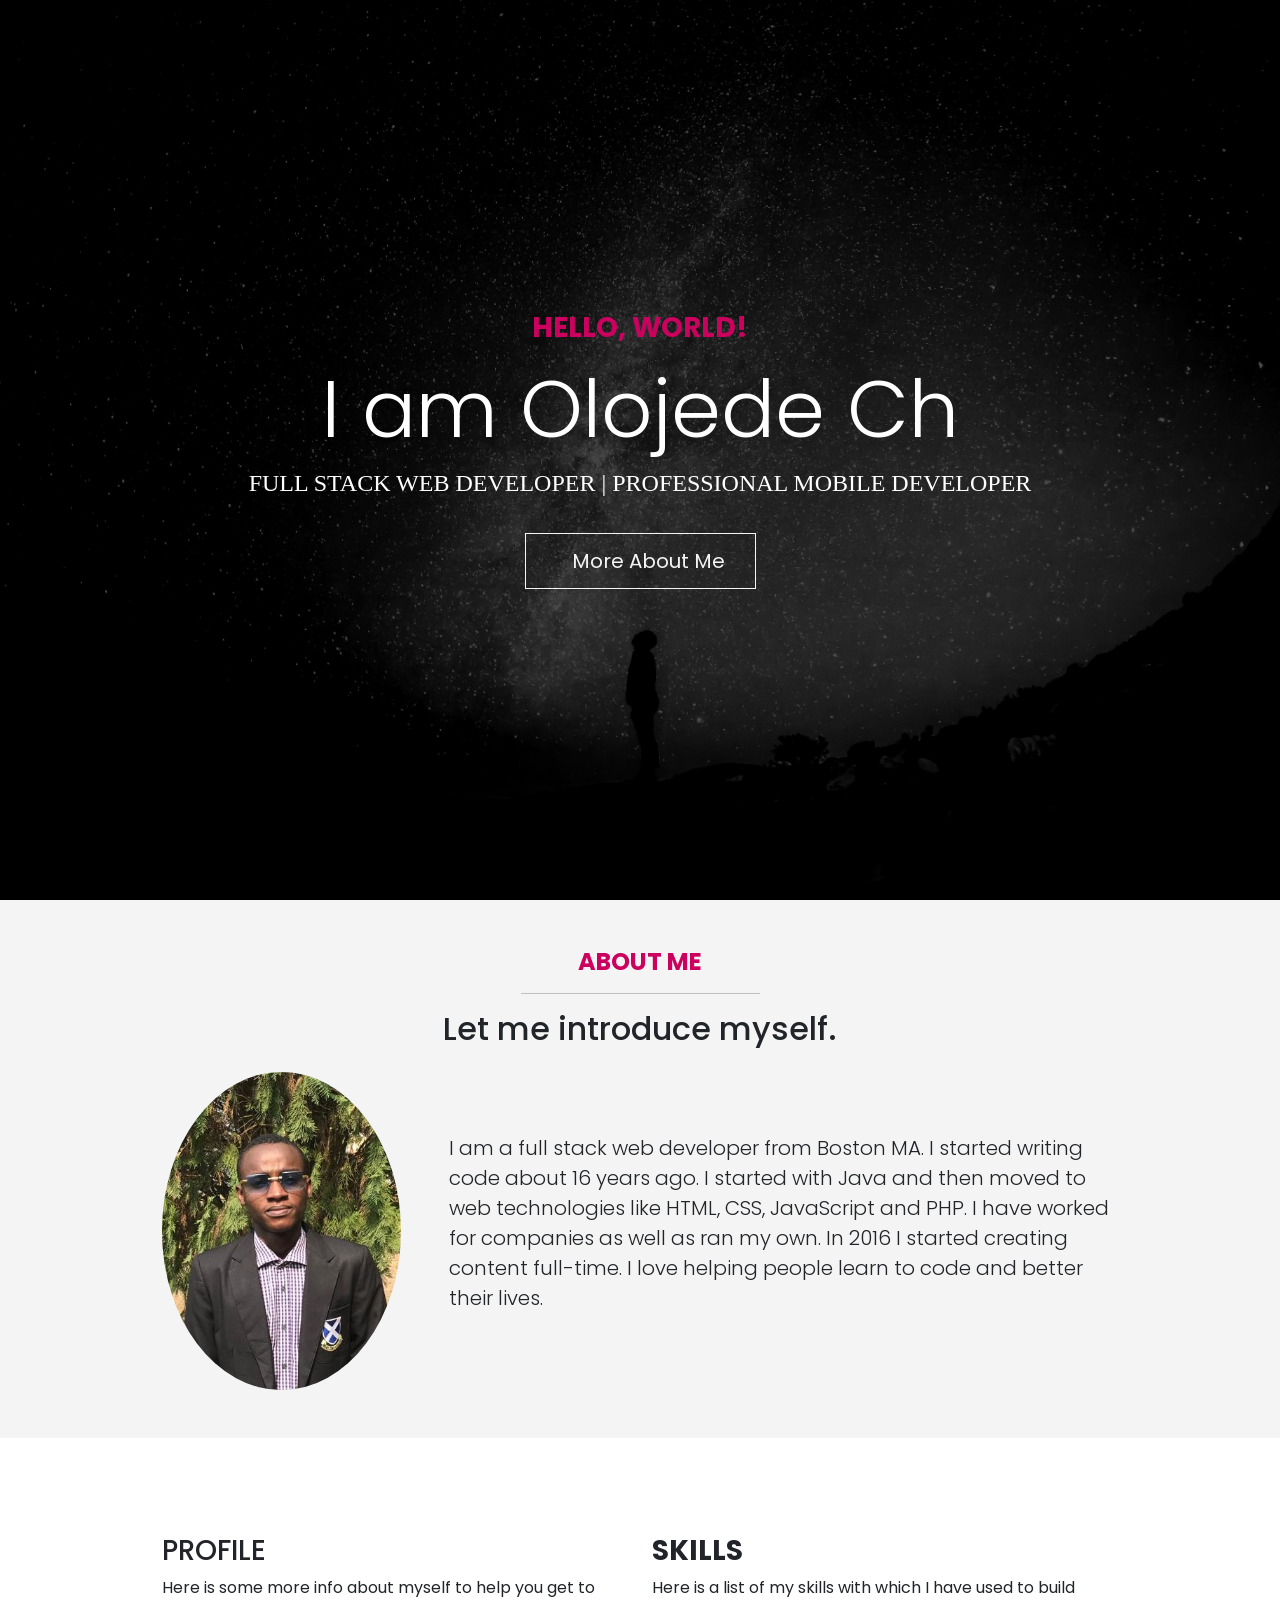
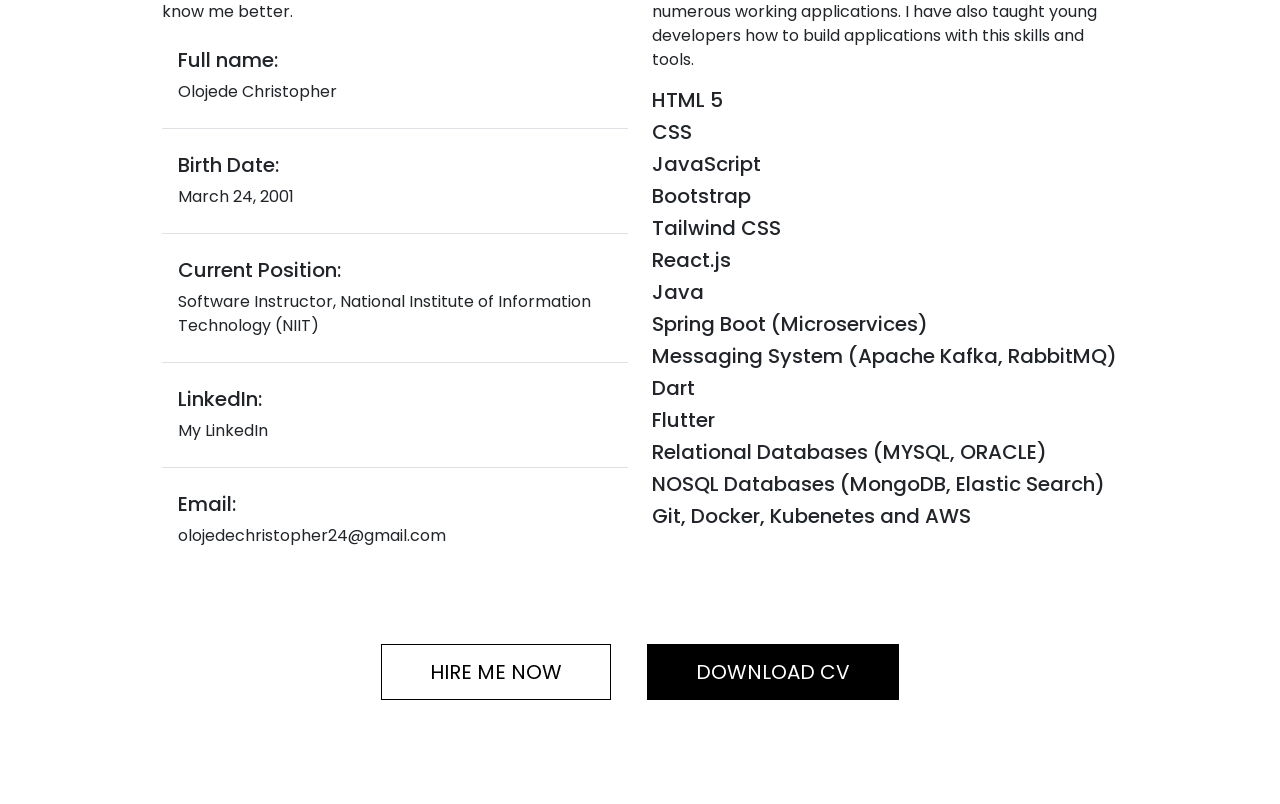
==== index.html @ dbc88f5f "cjdd" ====
<!DOCTYPE html>
<html lang="en">
<head>
    <meta charset="UTF-8">
    <meta name="viewport" content="width=device-width, initial-scale=1.0">
    <link rel="preconnect" href="https://fonts.googleapis.com">
    <link rel="preconnect" href="https://fonts.gstatic.com" crossorigin>
    <link
        href="https://fonts.googleapis.com/css2?family=Poppins:ital,wght@0,100;0,200;0,300;0,400;0,500;0,600;0,700;0,800;0,900;1,100;1,200;1,300;1,400;1,500;1,600;1,700;1,800;1,900&display=swap"
        rel="stylesheet">
    <link rel="stylesheet" href="css/fontawesome.css">
    <link rel="stylesheet" href="css/lightbox.min.css">
    <link rel="stylesheet" href="css/bootstrap.css">
    <link rel="stylesheet" href="css/style.css">
    <title>JavaLord | Enterprise Developer</title>
</head>
<body>
    
    <header class="header vh-100 text-center position-relative">
        <div class="text-container position-relative d-flex flex-column justify-content-center align-items-center h-100">
            <h5 class="text-primary fs-3 fw-bold text-uppercase">Hello, World!<h5>
            <h1 id="typing-text" class="display-1 fw bold text-white"></h1>
            <p class="roles text-white text-uppercase fs-4">
                <span>Full Stack Web Developer | Professional Mobile Developer</span>
            </p>

            <a href="#about" class="btn btn-outline-light btn-lg mt-3">
                <div class="d-flex">
                    <div class="me-3">
                        <i class="fas fa-chevron-down"></i>
                    </div> 
                    <div class="text-start">
                        <span>More About Me</span>
                    </div>
                </div>
            </a>
            <div class="social d-flex gap-3 position-absolute">
                <a href="#">
                    <i class="fab fa-twitter fa-3x text-white"></i>
                </a>
                <a href="#">
                    <i class="fab fa-instagram fa-3x text-white"></i>
                </a>
                <a href="#">
                    <i class="fab fa-linkedin fa-3x text-white"></i>
                </a>
                <a href="#">
                    <i class="fab fa-facebook fa-3x text-white"></i>
                </a>
                <a href="#">
                    <i class="fab fa-youtube fa-3x text-white"></i>
                </a>
                <a href="#">
                    <i class="fab fa-github fa-3x text-white"></i>
                </a>
            </div>
        </div>
    </header>

    <section id="about" class="about bg-light py-5">
        <div class="container">
            <div class="text-center">
                <h4 class="text-uppercase fw-bold text-primary">About Me</h4>
                <hr class="w-25 mx-auto"/>
                <h2 class="mb-4">Let me introduce myself.</h2>
            </div>
            <div class="about-content d-flex gap-5 align-items-center h-100">
                <img src="images/my-profile-image.jpeg" alt="" class="about-img img-fluid rounded-circle">
                <p class="lead">
                    I am a full stack web developer from Boston MA. I started writing
                    code about 16 years ago. I started with Java and then moved to web
                    technologies like HTML, CSS, JavaScript and PHP. I have worked for
                    companies as well as ran my own. In 2016 I started creating content
                    full-time. I love helping people learn to code and better their
                    lives.
                  </p>
            </div>
        </div>
    </section>

    <!-- Profile and Skills-->
    <section class="profile my-6">
        <div class="container">
            <div class="row">
                <div class="col-md-6">
                    <h3 class="text-uppercase">Profile</h3>
                    <p>
                        Here is some more info about myself to help you get to know me
                        better.
                    </p>
                    <ul class="list-group list-group-flush">
                        <li class="list-group-item mb-3">
                            <h5 class="text-transform">
                                <i class="fas fa-user text-primary"></i>Full name:
                            </h5>
                            <p>Olojede Christopher</p>
                        </li>
                        <li class="list-group-item mb-3">
                            <h5 class="text-transform">
                                <i class="fas fa-calendar text-primary"></i>Birth Date:
                            </h5>
                            <p>March 24, 2001</p>
                        </li>
                        <li class="list-group-item mb-3">
                            <h5 class="text-transform">
                                <i class="fas fa-building text-primary"></i>Current Position:
                            </h5>
                            <p>Software Instructor, National Institute of Information Technology (NIIT)</p>
                        </li>
                        <li class="list-group-item mb-3">
                            <h5 class="text-transform">
                                <i class="fab fa-linkedin text-primary"></i>LinkedIn:
                            </h5>
                            <p>My LinkedIn</p>
                        </li>
                        <li class="list-group-item mb-3">
                            <h5 class="text-transform">
                                <i class="fab fa-envelope text-primary"></i>Email:
                            </h5>
                            <p>olojedechristopher24@gmail.com</p>
                        </li>
                    </ul>
                </div>
                <div class="col-md-6">
                    <h3 class="text-uppercase fw-bold">Skills</h3>
                    <p>
                      Here is a list of my skills with which I have used to build numerous working applications.
                      I have also taught young developers how to build applications with this skills and tools.
                    </p>
                    <h5><i class="fas fa-check text-primary"></i> HTML 5</h5>
                    <h5><i class="fas fa-check text-primary"></i> CSS</h5>
                    <h5><i class="fas fa-check text-primary"></i> JavaScript</h5>
                    <h5><i class="fas fa-check text-primary"></i> Bootstrap</h5>
                    <h5><i class="fas fa-check text-primary"></i> Tailwind CSS</h5>
                    <h5><i class="fas fa-check text-primary"></i> React.js</h5>
                    <h5><i class="fas fa-check text-primary"></i> Java</h5>
                    <h5><i class="fas fa-check text-primary"></i> Spring Boot (Microservices)</h5>
                    <h5><i class="fas fa-check text-primary"></i> Messaging System (Apache Kafka, RabbitMQ)</h5>
                    <h5><i class="fas fa-check text-primary"></i> Dart</h5>
                    <h5><i class="fas fa-check text-primary"></i> Flutter</h5>
                    <h5><i class="fas fa-check text-primary"></i> Relational Databases (MYSQL, ORACLE)</h5>
                    <h5><i class="fas fa-check text-primary"></i> NOSQL Databases (MongoDB, Elastic Search)</h5>
                    <h5><i class="fas fa-check text-primary"></i> Git, Docker, Kubenetes and AWS</h5>
                </div>
            </div>
            <div class="row mt-5 text-center">
                <div class="col-12">
                  <a
                    href="#"
                    class="btn btn-outline-dark btn-lg text-uppercase px-5 mx-3 my-2"
                    >Hire Me Now</a
                  >
                  <a
                    href="#"
                    class="btn btn-dark btn-lg text-uppercase px-5 mx-3 my-2"
                    >Download CV</a
                  >
                </div>
            </div>
        </div>
    </section>
    
    <script src="js/lightbox-plus-jquery.min.js"></script>
    <script src="js/bootstrap.bundle.min.js"></script>
    <script src="js/script.js"></script>
</body>
</html>
---- css/style.css ----
.header {
  background: #151515 url("../images/intro-bg.jpg") center center no-repeat;
  background-size: cover;
  background-attachment: fixed;
}

.header::after {
  content: "";
  position: absolute;
  top: 0;
  left: 0;
  width: 100%;
  height: 100%;
  background: rgba(0, 0, 0, 0.7);
}

.header .text-container {
  z-index: 10;
}

.header .roles {
  font-family: "lora-regular", serif;
}

.header .social {
  bottom: 50px;
}

.about-img {
  width: 238.7px;
  height: 317.8px;
}

@media (max-width: 767px) {
  .header .social i {
    font-size: 30px;
  }
  .header .roles {
    font-size: 18px !important;
  }
  .about-content {
    flex-direction: column;
  }
}
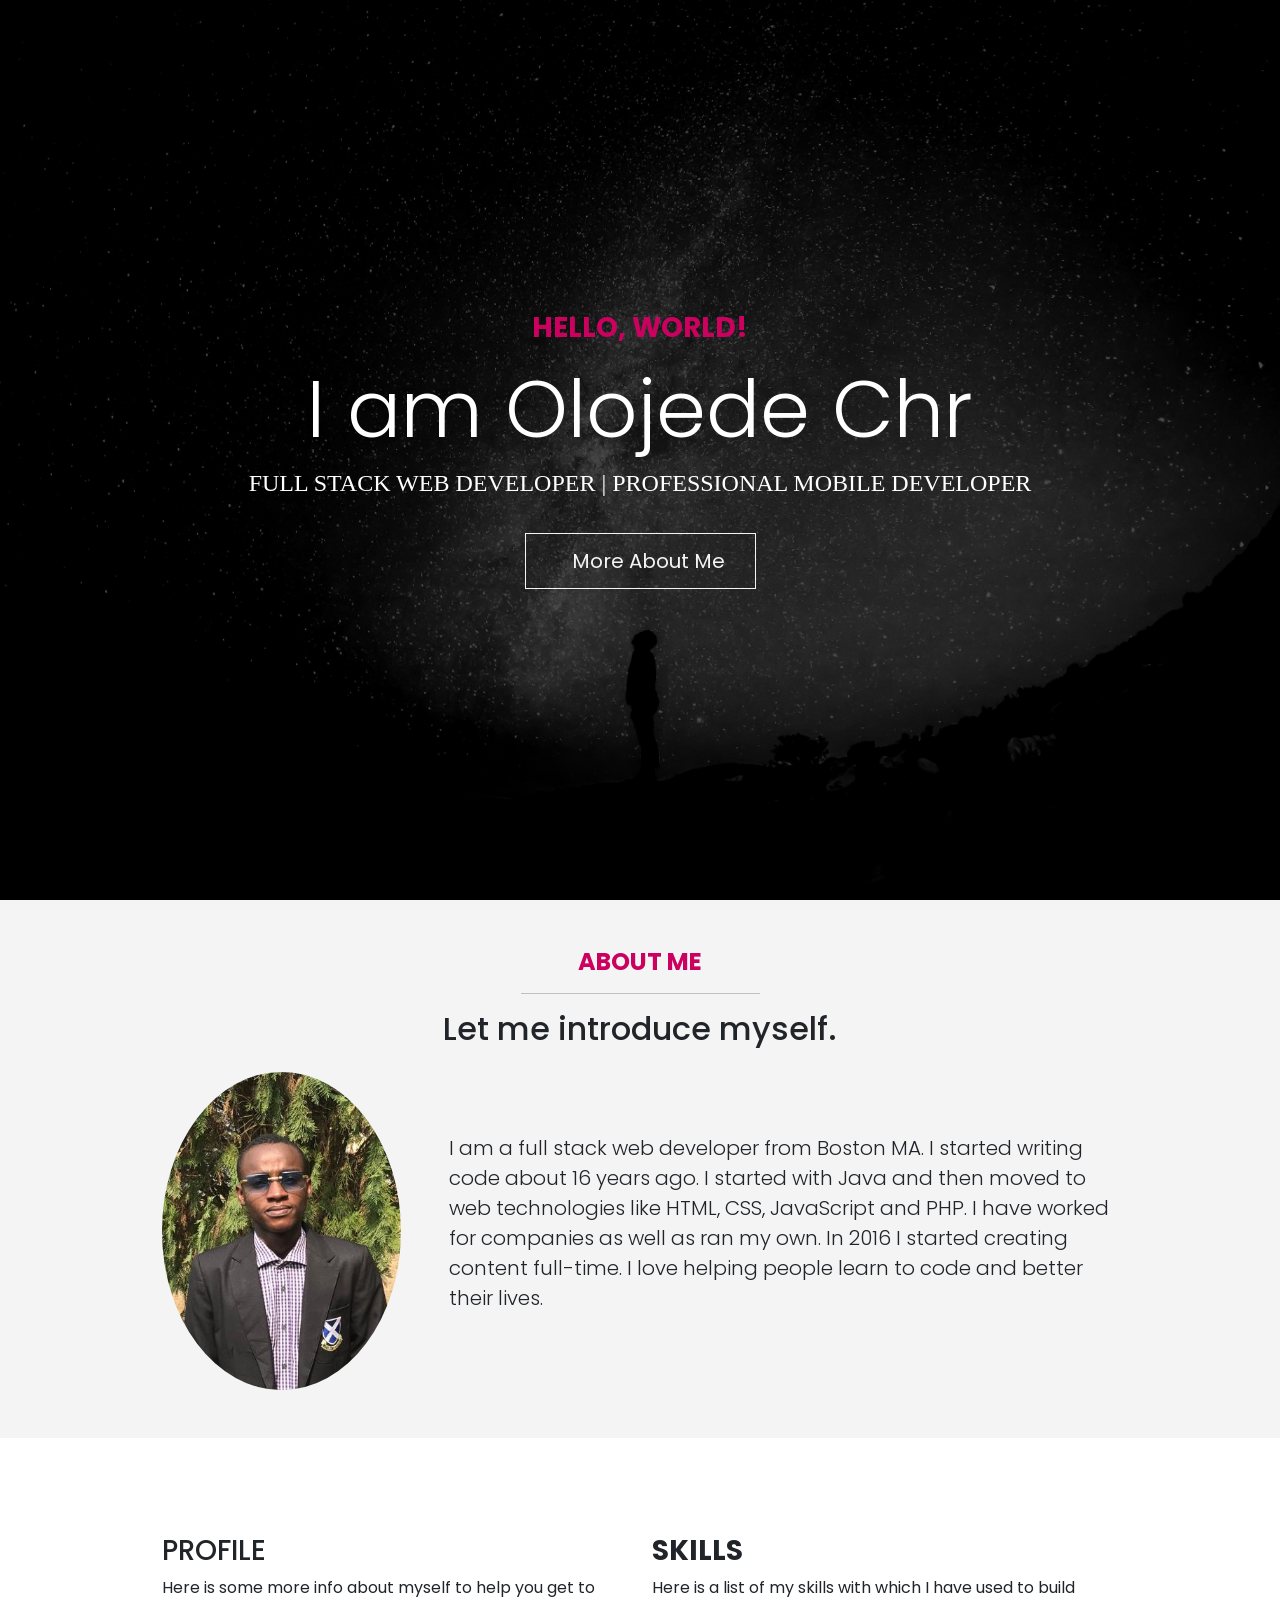
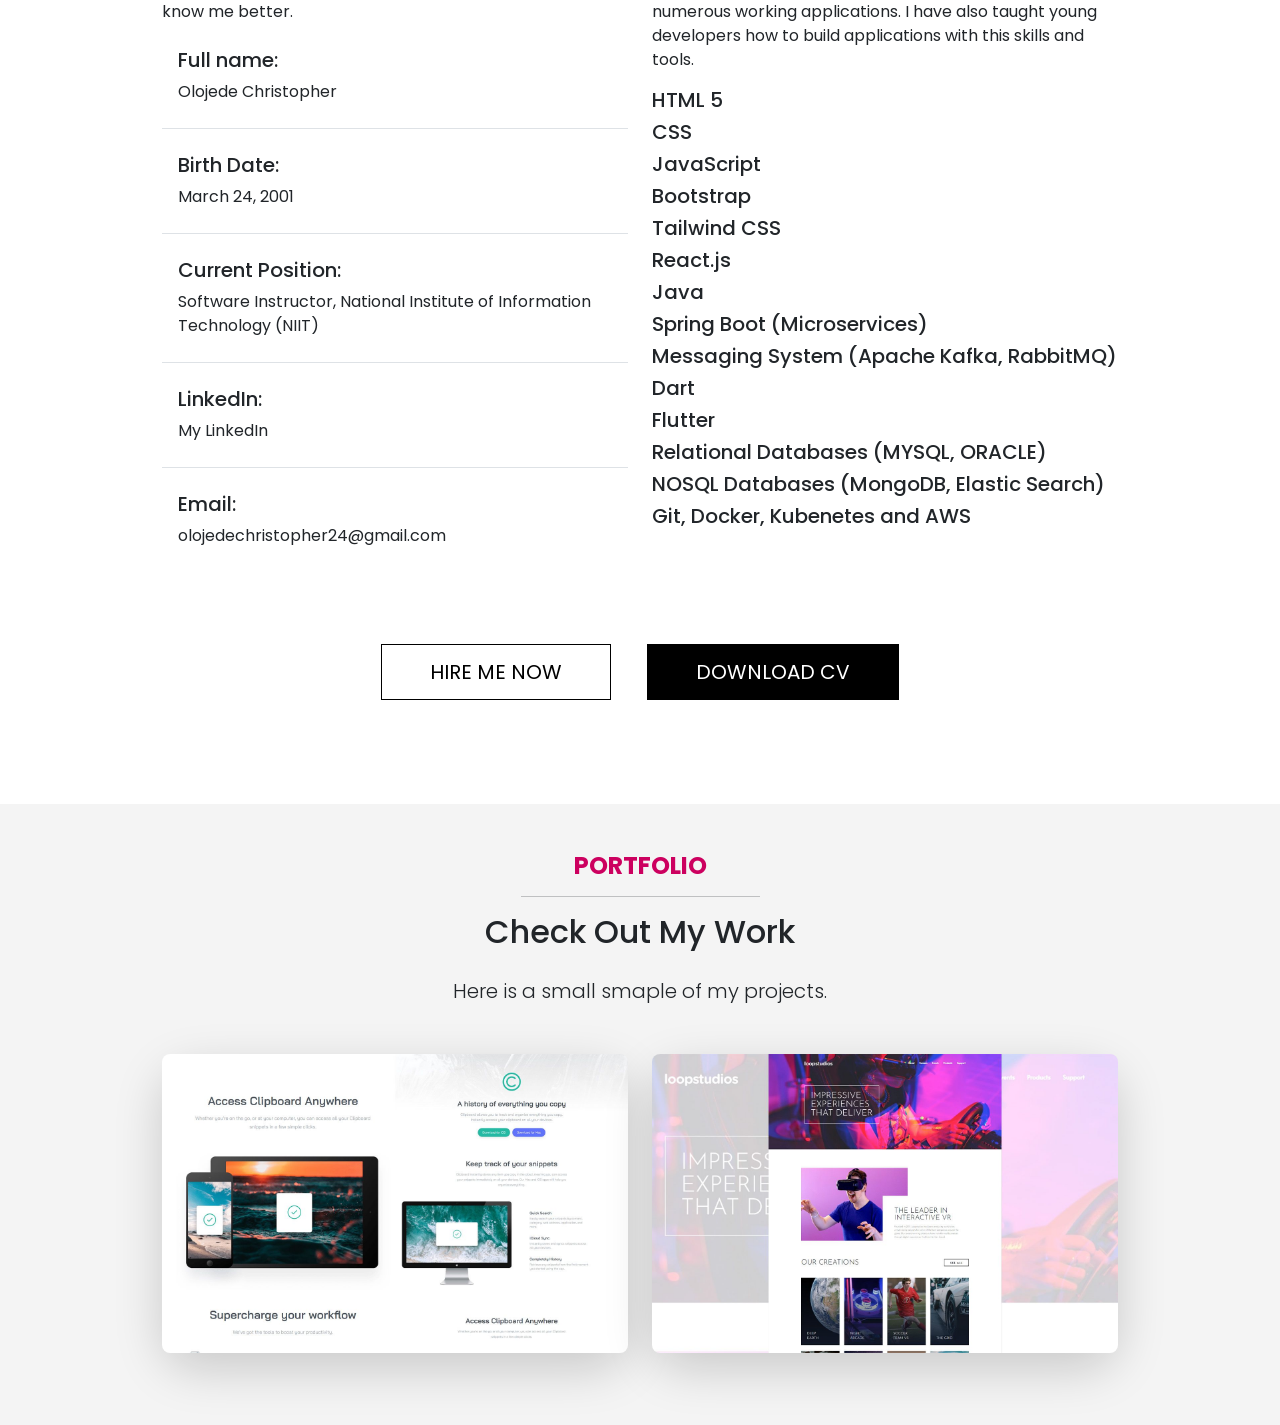
==== commit 7da60ef0: "cjdd" ====
--- a/index.html
+++ b/index.html
@@ -159,6 +159,35 @@
             </div>
         </div>
     </section>
+
+    <!-- Portfolio-->
+
+    <section class="portfolio py-5 bg-light">
+        <div class="container">
+            <div class="text-center mb-5">
+                <h4 class="text-uppercase fw-bold text-primary">Portfolio</h4>
+                <hr class="w-25 mx-auto"/>
+                <h2 class="mb-4">Check Out My Work</h2>
+                <p class="lead">Here is a small smaple of my projects.</p>
+            </div>
+            <div class="row">
+                <div class="col-md-6 mb-4">
+                    <div class="project shadow-lg rounded-5">
+                        <a href="images/project1.jpg" data-lightbox="images" data-title="Cliboard Landing Page">
+                            <img src="images/project1.jpg" class="img img-fluid rounded-3" alt="">
+                        </a>
+                    </div>
+                </div>
+                <div class="col-md-6 mb-4">
+                    <div class="project shadow-lg rounded-5">
+                        <a href="images/project2.jpg " data-lightbox="images" data-title="Cliboard Landing Page">
+                            <img src="images/project2.jpg" class="img img-fluid rounded-3" alt="">
+                        </a>
+                    </div>
+                </div>
+            </div> 
+        </div>
+    </section>
     
     <script src="js/lightbox-plus-jquery.min.js"></script>
     <script src="js/bootstrap.bundle.min.js"></script>
--- a/css/style.css
+++ b/css/style.css
@@ -31,6 +31,12 @@
   height: 317.8px;
 }
 
+.project:hover {
+  transform: scale(1.05);
+  transition: all 0.5s ease-in-out;
+  opacity: 0.8;
+}
+
 @media (max-width: 767px) {
   .header .social i {
     font-size: 30px;
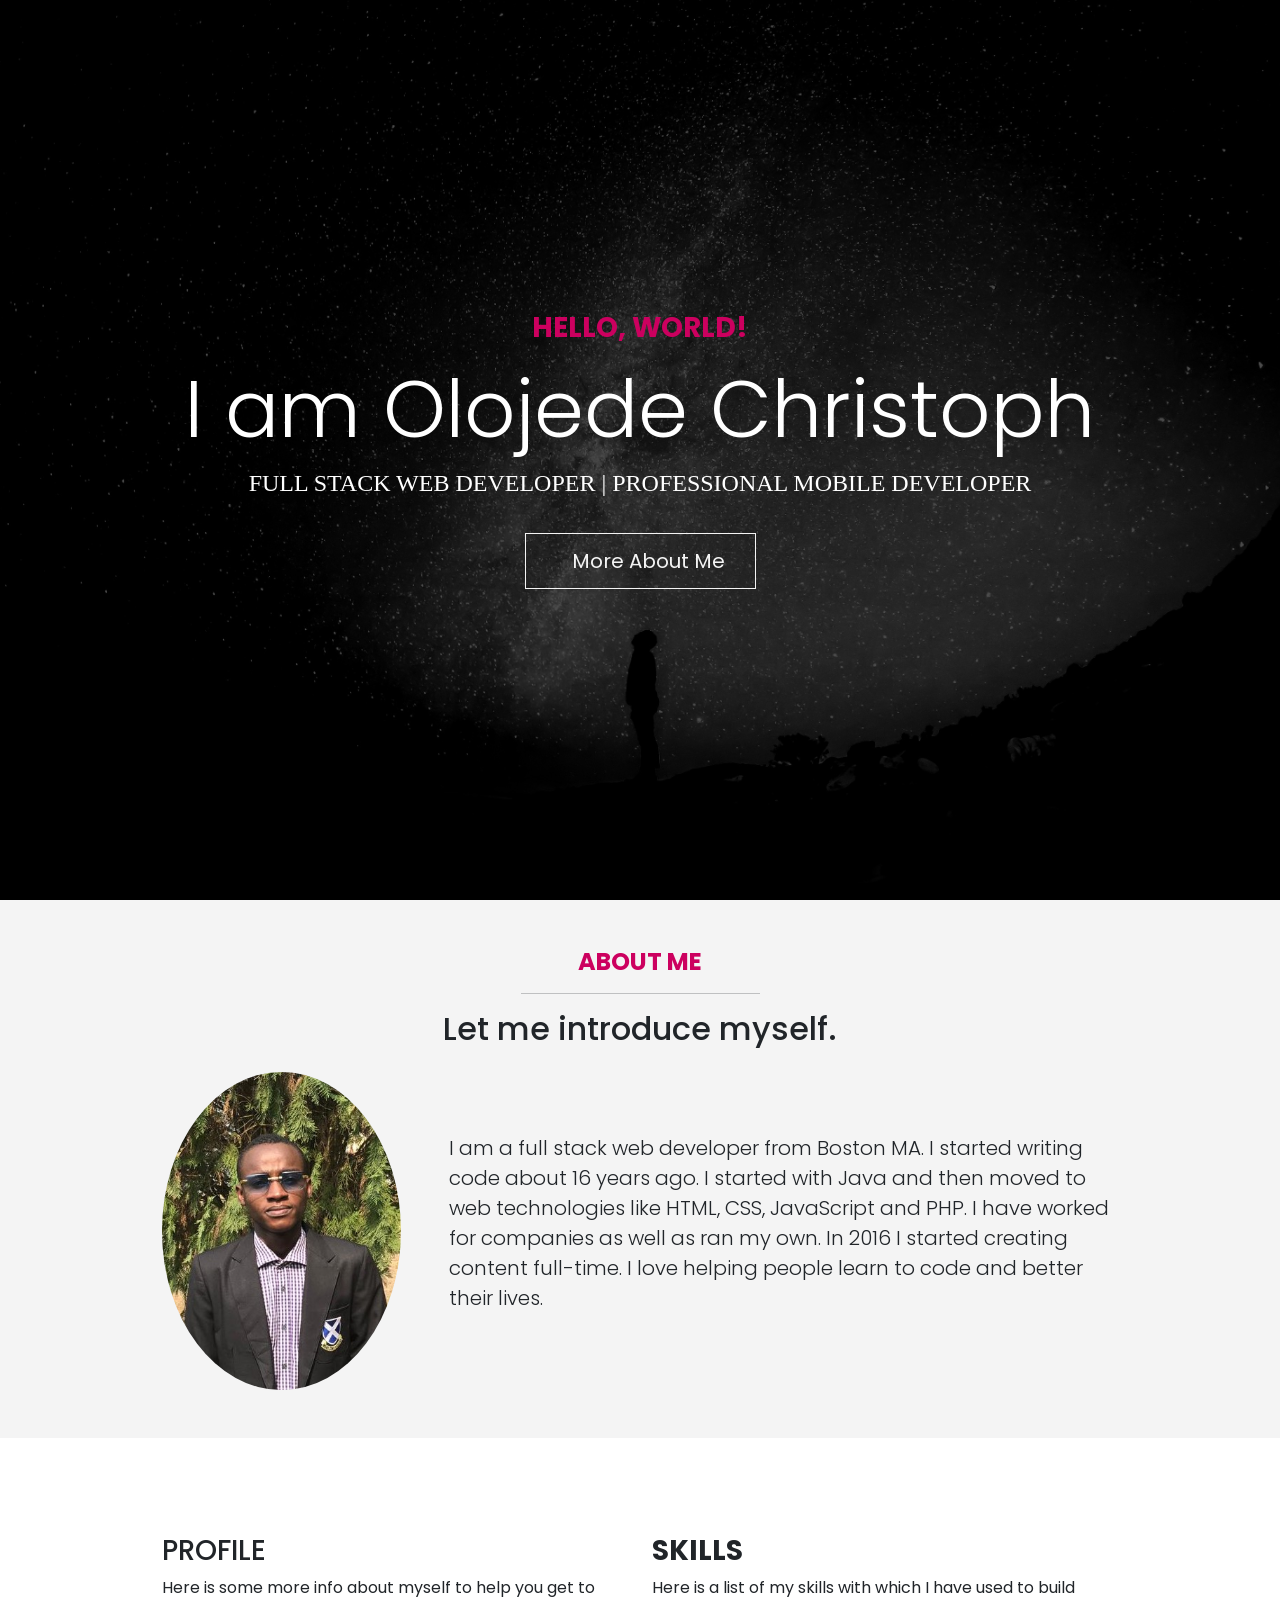
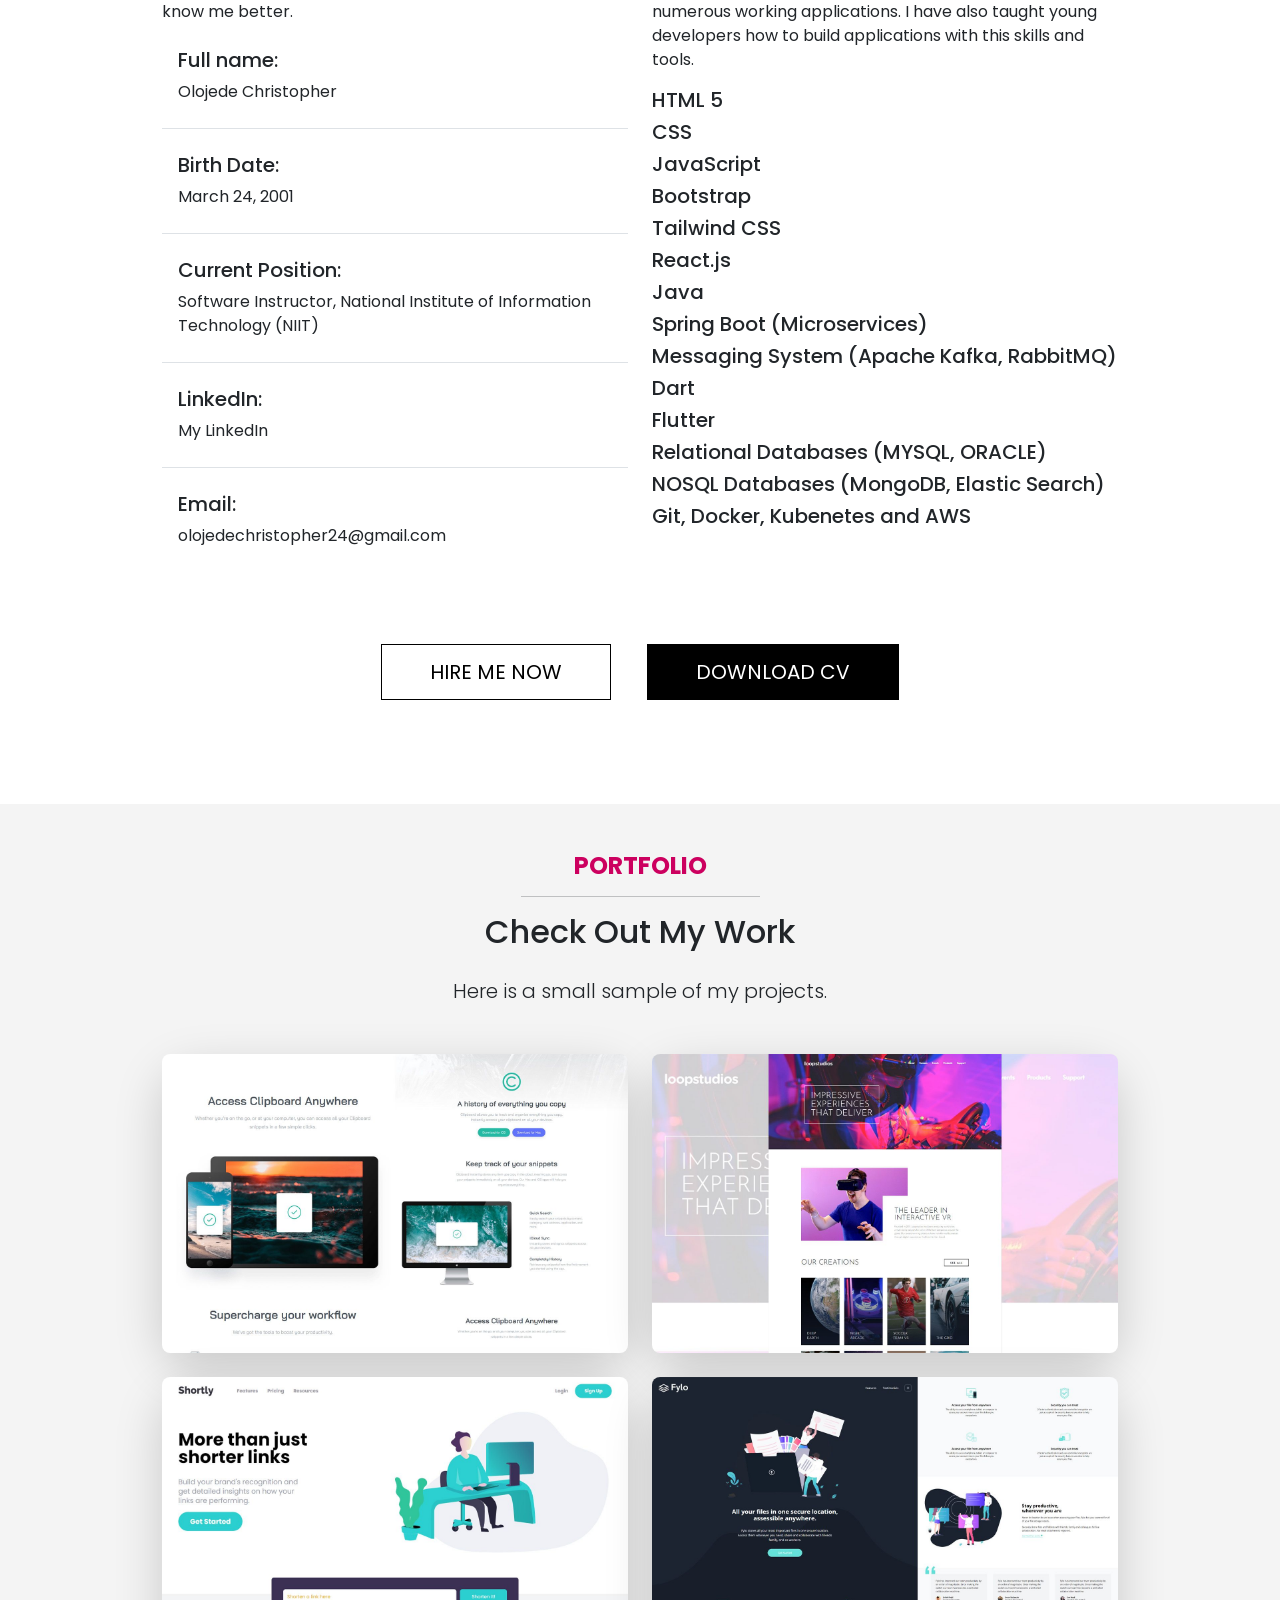
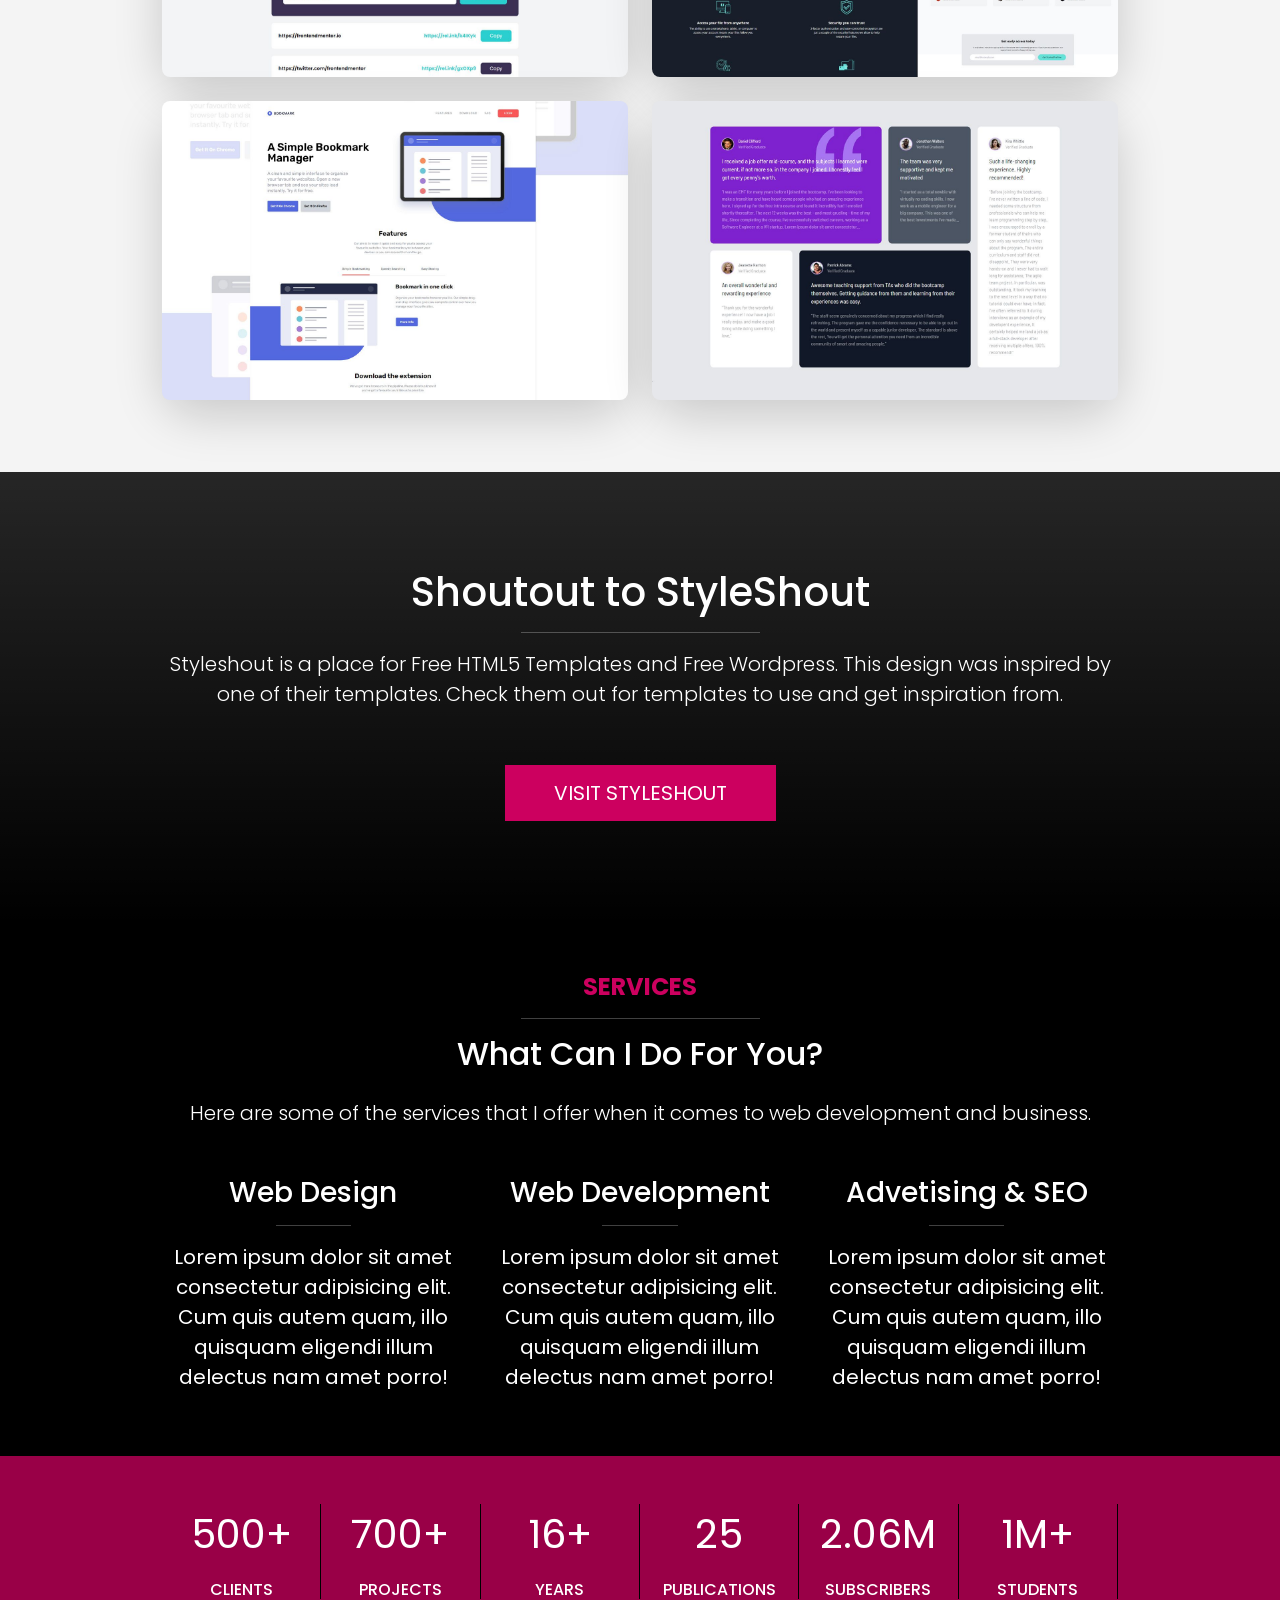
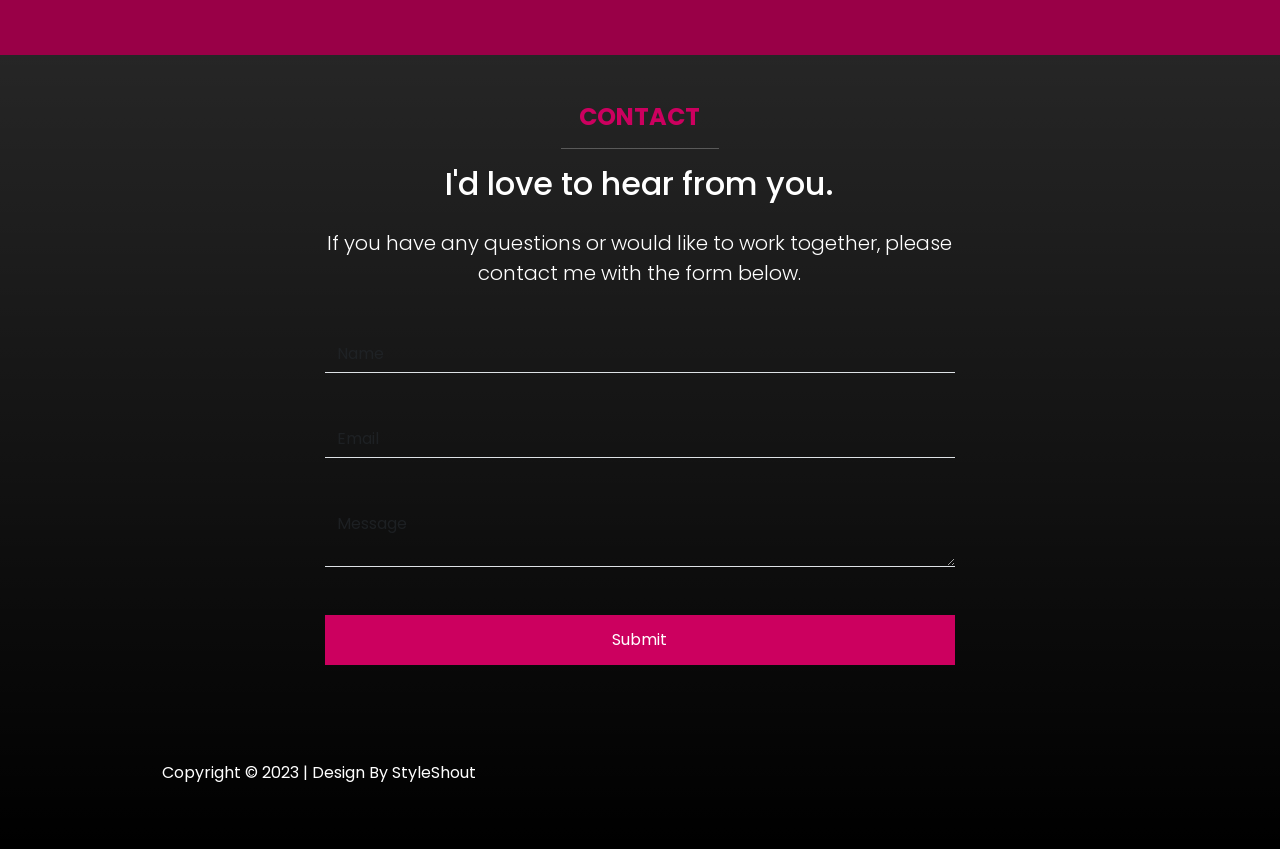
==== commit 61983855: "cjdd" ====
--- a/index.html
+++ b/index.html
@@ -1,5 +1,6 @@
 <!DOCTYPE html>
 <html lang="en">
+
 <head>
     <meta charset="UTF-8">
     <meta name="viewport" content="width=device-width, initial-scale=1.0">
@@ -14,10 +15,12 @@
     <link rel="stylesheet" href="css/style.css">
     <title>JavaLord | Enterprise Developer</title>
 </head>
+
 <body>
-    
+
     <header class="header vh-100 text-center position-relative">
-        <div class="text-container position-relative d-flex flex-column justify-content-center align-items-center h-100">
+        <div
+            class="text-container position-relative d-flex flex-column justify-content-center align-items-center h-100">
             <h5 class="text-primary fs-3 fw-bold text-uppercase">Hello, World!<h5>
             <h1 id="typing-text" class="display-1 fw bold text-white"></h1>
             <p class="roles text-white text-uppercase fs-4">
@@ -28,7 +31,7 @@
                 <div class="d-flex">
                     <div class="me-3">
                         <i class="fas fa-chevron-down"></i>
-                    </div> 
+                    </div>
                     <div class="text-start">
                         <span>More About Me</span>
                     </div>
@@ -61,7 +64,7 @@
         <div class="container">
             <div class="text-center">
                 <h4 class="text-uppercase fw-bold text-primary">About Me</h4>
-                <hr class="w-25 mx-auto"/>
+                <hr class="w-25 mx-auto" />
                 <h2 class="mb-4">Let me introduce myself.</h2>
             </div>
             <div class="about-content d-flex gap-5 align-items-center h-100">
@@ -73,7 +76,7 @@
                     companies as well as ran my own. In 2016 I started creating content
                     full-time. I love helping people learn to code and better their
                     lives.
-                  </p>
+                </p>
             </div>
         </div>
     </section>
@@ -124,8 +127,8 @@
                 <div class="col-md-6">
                     <h3 class="text-uppercase fw-bold">Skills</h3>
                     <p>
-                      Here is a list of my skills with which I have used to build numerous working applications.
-                      I have also taught young developers how to build applications with this skills and tools.
+                        Here is a list of my skills with which I have used to build numerous working applications.
+                        I have also taught young developers how to build applications with this skills and tools.
                     </p>
                     <h5><i class="fas fa-check text-primary"></i> HTML 5</h5>
                     <h5><i class="fas fa-check text-primary"></i> CSS</h5>
@@ -145,52 +148,267 @@
             </div>
             <div class="row mt-5 text-center">
                 <div class="col-12">
-                  <a
-                    href="#"
-                    class="btn btn-outline-dark btn-lg text-uppercase px-5 mx-3 my-2"
-                    >Hire Me Now</a
-                  >
-                  <a
-                    href="#"
-                    class="btn btn-dark btn-lg text-uppercase px-5 mx-3 my-2"
-                    >Download CV</a
-                  >
-                </div>
-            </div>
-        </div>
-    </section>
-
-    <!-- Portfolio-->
-
+                    <a href="#" class="btn btn-outline-dark btn-lg text-uppercase px-5 mx-3 my-2">Hire Me Now</a>
+                    <a href="#" class="btn btn-dark btn-lg text-uppercase px-5 mx-3 my-2">Download CV</a>
+                </div>
+            </div>
+        </div>
+    </section>
+
+    <!-- Portfolio -->
     <section class="portfolio py-5 bg-light">
         <div class="container">
             <div class="text-center mb-5">
                 <h4 class="text-uppercase fw-bold text-primary">Portfolio</h4>
-                <hr class="w-25 mx-auto"/>
+                <hr class="w-25 mx-auto" />
                 <h2 class="mb-4">Check Out My Work</h2>
-                <p class="lead">Here is a small smaple of my projects.</p>
+                <p class="lead">Here is a small sample of my projects.</p>
             </div>
             <div class="row">
                 <div class="col-md-6 mb-4">
                     <div class="project shadow-lg rounded-5">
                         <a href="images/project1.jpg" data-lightbox="images" data-title="Cliboard Landing Page">
-                            <img src="images/project1.jpg" class="img img-fluid rounded-3" alt="">
-                        </a>
-                    </div>
-                </div>
-                <div class="col-md-6 mb-4">
-                    <div class="project shadow-lg rounded-5">
-                        <a href="images/project2.jpg " data-lightbox="images" data-title="Cliboard Landing Page">
-                            <img src="images/project2.jpg" class="img img-fluid rounded-3" alt="">
-                        </a>
-                    </div>
-                </div>
-            </div> 
-        </div>
-    </section>
-    
+                            <img src="images/project1.jpg" alt="" class="img-fluid rounded-3" />
+                        </a>
+                    </div>
+                </div>
+
+                <div class="col-md-6 mb-4">
+                    <div class="project shadow-lg rounded-5">
+                        <a href="images/project2.jpg" data-lightbox="images" data-title="Loop Studios Website">
+                            <img src="images/project2.jpg" alt="" class="img-fluid rounded-3" />
+                        </a>
+                    </div>
+                </div>
+
+                <div class="col-md-6 mb-4">
+                    <div class="project shadow-lg rounded-5">
+                        <a href="images/project3.jpg" data-lightbox="images" data-title="Shortly Website">
+                            <img src="images/project3.jpg" alt="" class="img-fluid rounded-3" />
+                        </a>
+                    </div>
+                </div>
+
+                <div class="col-md-6 mb-4">
+                    <div class="project shadow-lg rounded-5">
+                        <a href="images/project4.jpg" data-lightbox="images" data-title="Flyo Website">
+                            <img src="images/project4.jpg" alt="" class="img-fluid rounded-3" />
+                        </a>
+                    </div>
+                </div>
+
+                <div class="col-md-6 mb-4">
+                    <div class="project shadow-lg rounded-5">
+                        <a href="images/project5.jpg" data-lightbox="images" data-title="Bookmark Website">
+                            <img src="images/project5.jpg" alt="" class="img-fluid rounded-3" />
+                        </a>
+                    </div>
+                </div>
+
+                <div class="col-md-6 mb-4">
+                    <div class="project shadow-lg rounded-5">
+                        <a href="images/project6.jpg" data-lightbox="images" data-title="Grid Layout">
+                            <img src="images/project6.jpg" alt="" class="img-fluid rounded-3" />
+                        </a>
+                    </div>
+                </div>
+            </div>
+        </div>
+    </section>
+
+    <!-- Styleshout -->
+    <section class="styleshout text-bg-dark bg-gradient p-6 text-center">
+        <div class="container">
+            <div class="row">
+                <div class="col-12">
+                    <h1>Shoutout to StyleShout</h1>
+                    <hr class="w-25 mx-auto" />
+                    <p class="lead mb-5">
+                        Styleshout is a place for Free HTML5 Templates and Free Wordpress.
+                        This design was inspired by one of their templates. Check them out
+                        for templates to use and get inspiration from.
+                    </p>
+                    <a href="https://styleshout.com" target="_blank"
+                        class="btn btn-primary btn-lg text-uppercase px-5 mx-3 my-2">
+                        Visit StyleShout
+                    </a>
+                </div>
+            </div>
+        </div>
+    </section>
+
+    <!-- Services -->
+    <section class="services text-bg-dark py-5 position-relative">
+        <div class="container position-relative">
+            <div class="text-center mb-5">
+                <h4 class="text-uppercase fw-bold text-primary">Services</h4>
+                <hr class="w-25 mx-auto" />
+                <h2 class="mb-4">What Can I Do For You?</h2>
+                <p class="lead">
+                    Here are some of the services that I offer when it comes to web
+                    development and business.
+                </p>
+            </div>
+            <div class="row">
+                <div class="col-md-4 text-center">
+                    <i class="fas fa-globe fa-3x text-primary mb-3"></i>
+                    <h3 class="fs-3">Web Design</h3>
+                    <hr class="w-25 mx-auto" />
+                    <p class="fs-5">
+                        Lorem ipsum dolor sit amet consectetur adipisicing elit. Cum quis
+                        autem quam, illo quisquam eligendi illum delectus nam amet porro!
+                    </p>
+                </div>
+
+                <div class="col-md-4 text-center">
+                    <i class="fas fa-code fa-3x text-primary mb-3"></i>
+                    <h3 class="fs-3">Web Development</h3>
+                    <hr class="w-25 mx-auto" />
+                    <p class="fs-5">
+                        Lorem ipsum dolor sit amet consectetur adipisicing elit. Cum quis
+                        autem quam, illo quisquam eligendi illum delectus nam amet porro!
+                    </p>
+                </div>
+
+                <div class="col-md-4 text-center">
+                    <i class="fas fa-shopping-cart fa-3x text-primary mb-3"></i>
+                    <h3 class="fs-3">Advetising & SEO</h3>
+                    <hr class="w-25 mx-auto" />
+                    <p class="fs-5">
+                        Lorem ipsum dolor sit amet consectetur adipisicing elit. Cum quis
+                        autem quam, illo quisquam eligendi illum delectus nam amet porro!
+                    </p>
+                </div>
+            </div>
+        </div>
+    </section>
+
+    <!-- Stats -->
+    <section class="stats py-5 text-bg-secondary">
+        <div class="container">
+            <div class="row g-0">
+                <div class="col-md-4 col-lg-2">
+                    <div class="stat text-center border-end border-dark">
+                        <i class="fas fa-users fa-3x mb-3"></i>
+                        <p class="fs-1">500+</p>
+                        <h3 class="fs-6 text-uppercase">Clients</h3>
+                    </div>
+                </div>
+                <div class="col-md-4 col-lg-2">
+                    <div class="stat text-center border-end border-dark">
+                        <i class="fas fa-project-diagram fa-3x mb-3"></i>
+                        <p class="fs-1">700+</p>
+                        <h3 class="fs-6 text-uppercase">Projects</h3>
+                    </div>
+                </div>
+                <div class="col-md-4 col-lg-2">
+                    <div class="stat text-center border-end border-dark">
+                        <i class="fas fa-clock fa-3x mb-3"></i>
+                        <p class="fs-1">16+</p>
+                        <h3 class="fs-6 text-uppercase">Years</h3>
+                    </div>
+                </div>
+                <div class="col-md-4 col-lg-2">
+                    <div class="stat text-center border-end border-dark">
+                        <i class="fas fa-book fa-3x mb-3"></i>
+                        <p class="fs-1">25</p>
+                        <h3 class="fs-6 text-uppercase">Publications</h3>
+                    </div>
+                </div>
+                <div class="col-md-4 col-lg-2">
+                    <div class="stat text-center border-end border-dark">
+                        <i class="fas fa-youtube fa-3x mb-3"></i>
+                        <p class="fs-1">2.06M</p>
+                        <h3 class="fs-6 text-uppercase">Subscribers</h3>
+                    </div>
+                </div>
+                <div class="col-md-4 col-lg-2">
+                    <div class="stat text-center border-end border-dark">
+                        <i class="fas fa-graduation-cap fa-3x mb-3"></i>
+                        <p class="fs-1">1M+</p>
+                        <h3 class="fs-6 text-uppercase">Students</h3>
+                    </div>
+                </div>
+            </div>
+        </div>
+    </section>
+
+    <!-- Contact -->
+    <section class="contact text-bg-dark bg-gradient py-5">
+        <div class="container">
+          <div class="row">
+            <div class="col-md-8 offset-md-2">
+              <div class="text-center mb-5">
+                <h4 class="text-uppercase fw-bold text-primary">Contact</h4>
+                <hr class="w-25 mx-auto" />
+                <h2 class="mb-4">I'd love to hear from you.</h2>
+                <p class="lead">
+                  If you have any questions or would like to work together, please
+                  contact me with the form below.
+                </p>
+              </div>
+  
+              <!-- Form -->
+              <form name="contact" netlify>
+                <div class="mb-5">
+                  <input
+                    type="text"
+                    class="form-control bg-transparent border-top-0 border-start-0 border-end-0 rounded-0 border-muted text-white"
+                    name="name"
+                    placeholder="Name"
+                  />
+                </div>
+                <div class="mb-5">
+                  <input
+                    type="email"
+                    class="form-control bg-transparent border-top-0 border-start-0 border-end-0 rounded-0 border-muted text-white"
+                    name="email"
+                    placeholder="Email"
+                  />
+                </div>
+                <div class="mb-5">
+                  <textarea
+                    class="form-control bg-transparent border-top-0 border-start-0 border-end-0 rounded-0 border-muted text-white"
+                    name="message"
+                    placeholder="Message"
+                  ></textarea>
+                </div>
+                <div class="mb-5 d-grid">
+                  <button type="submit" class="btn btn-primary">Submit</button>
+                </div>
+              </form>
+            </div>
+          </div>
+          <!-- Footer -->
+          <div class="d-flex mt-5">
+            <p class="flex-grow-1">
+              Copyright &copy; 2023 | Design By StyleShout
+            </p>
+            <div class="hstack gap-3">
+              <a href="#">
+                <i class="fab fa-facebook fa-2x text-white"></i>
+              </a>
+              <a class="text-decoration-none" href="#">
+                <i class="fab fa-twitter fa-2x text-white"></i>
+              </a>
+              <a class="text-decoration-none" href="#">
+                <i class="fab fa-instagram fa-2x text-white"></i>
+              </a>
+              <a class="text-decoration-none" href="#">
+                <i class="fab fa-linkedin fa-2x text-white"></i>
+              </a>
+              <a class="text-decoration-none" href="#">
+                <i class="fab fa-dribbble fa-2x text-white"></i>
+              </a>
+            </div>
+          </div>
+        </div>
+    </section>
+
+
     <script src="js/lightbox-plus-jquery.min.js"></script>
     <script src="js/bootstrap.bundle.min.js"></script>
     <script src="js/script.js"></script>
 </body>
+
 </html>
--- a/css/style.css
+++ b/css/style.css
@@ -37,6 +37,26 @@
   opacity: 0.8;
 }
 
+.services {
+  background: url("../images/bg.jpg") center center no-repeat;
+  background-size: cover;
+  background-attachment: fixed;
+}
+
+.services::after {
+  content: "";
+  position: absolute;
+  top: 0;
+  left: 0;
+  width: 100%;
+  height: 100%;
+  background-color: rgba(0, 0, 0, 0.7);
+}
+
+.services .container {
+  z-index: 10;
+}
+
 @media (max-width: 767px) {
   .header .social i {
     font-size: 30px;
@@ -47,4 +67,10 @@
   .about-content {
     flex-direction: column;
   }
+  .stats .stat {
+    border-right: 0 !important;
+    margin-bottom: 40px;
+    border-bottom: var(--bs-dark) solid 1px;
+    padding-bottom: 20px;
+  }
 }
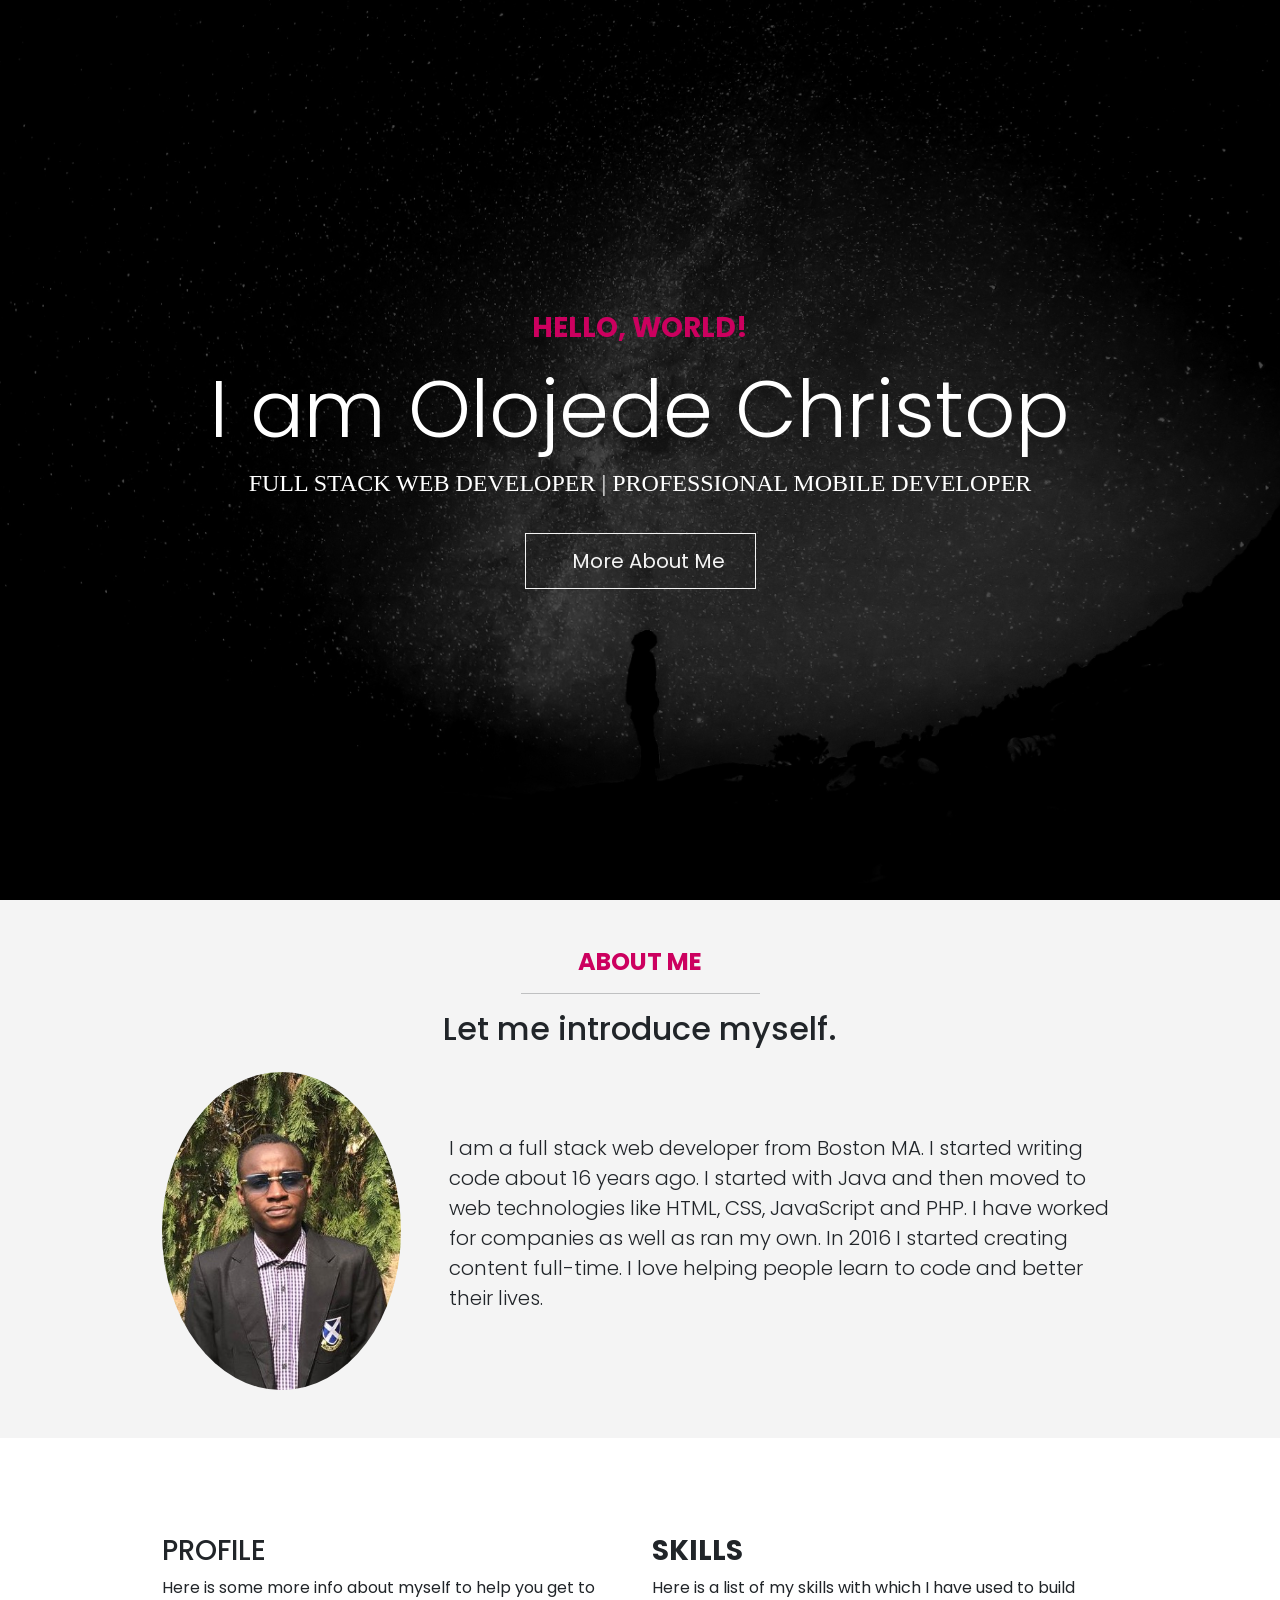
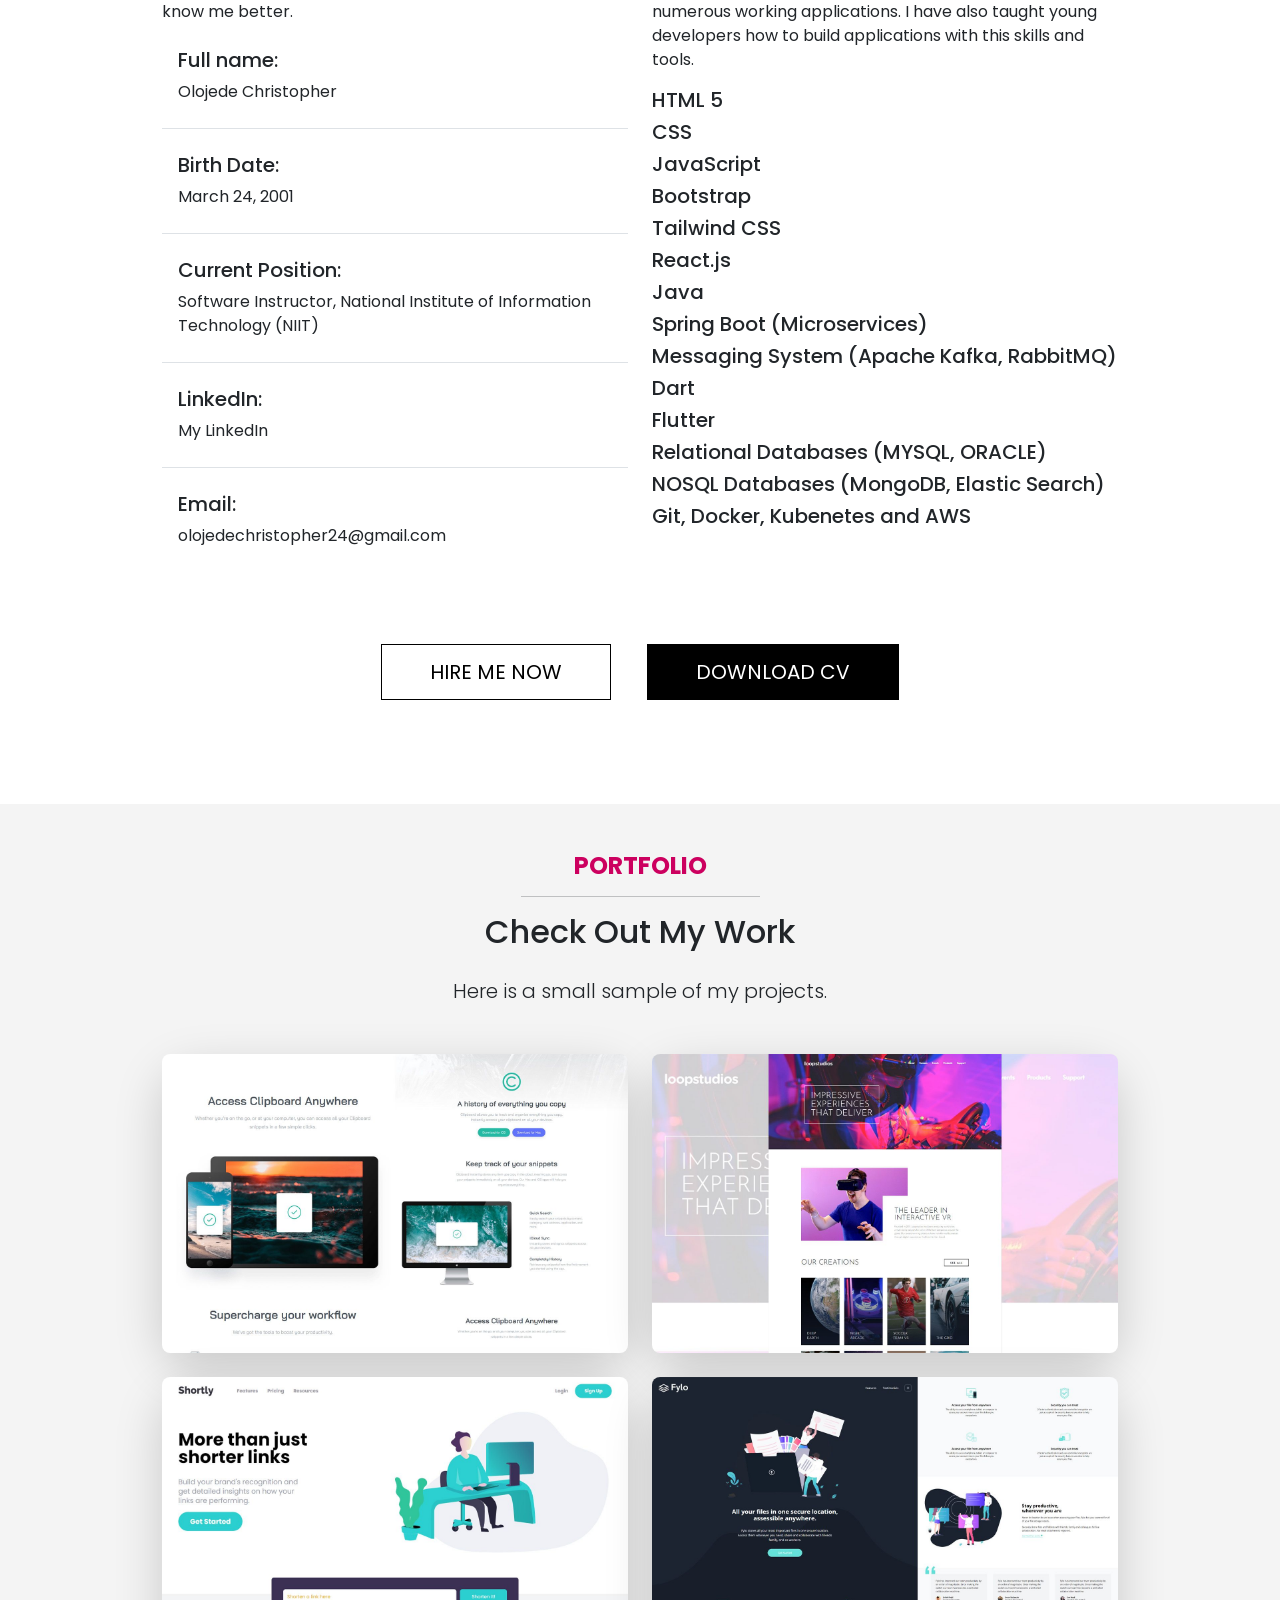
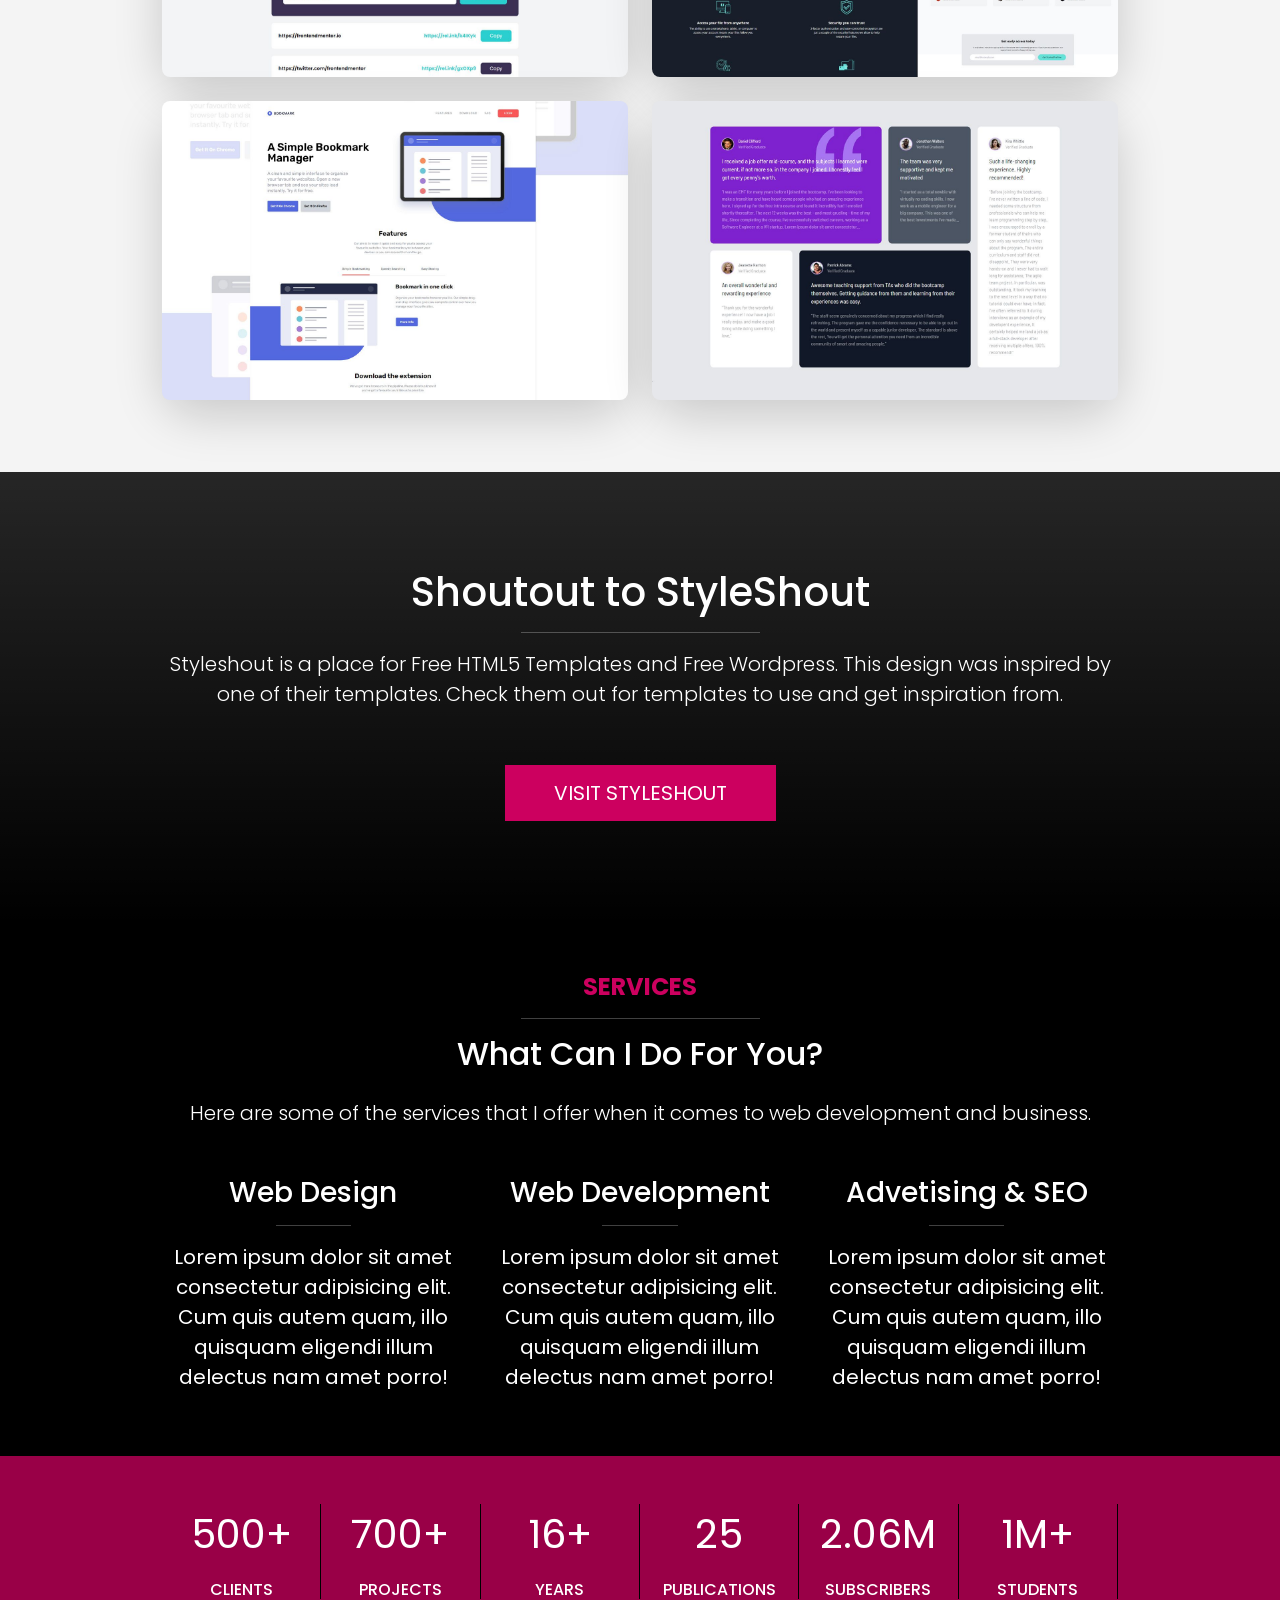
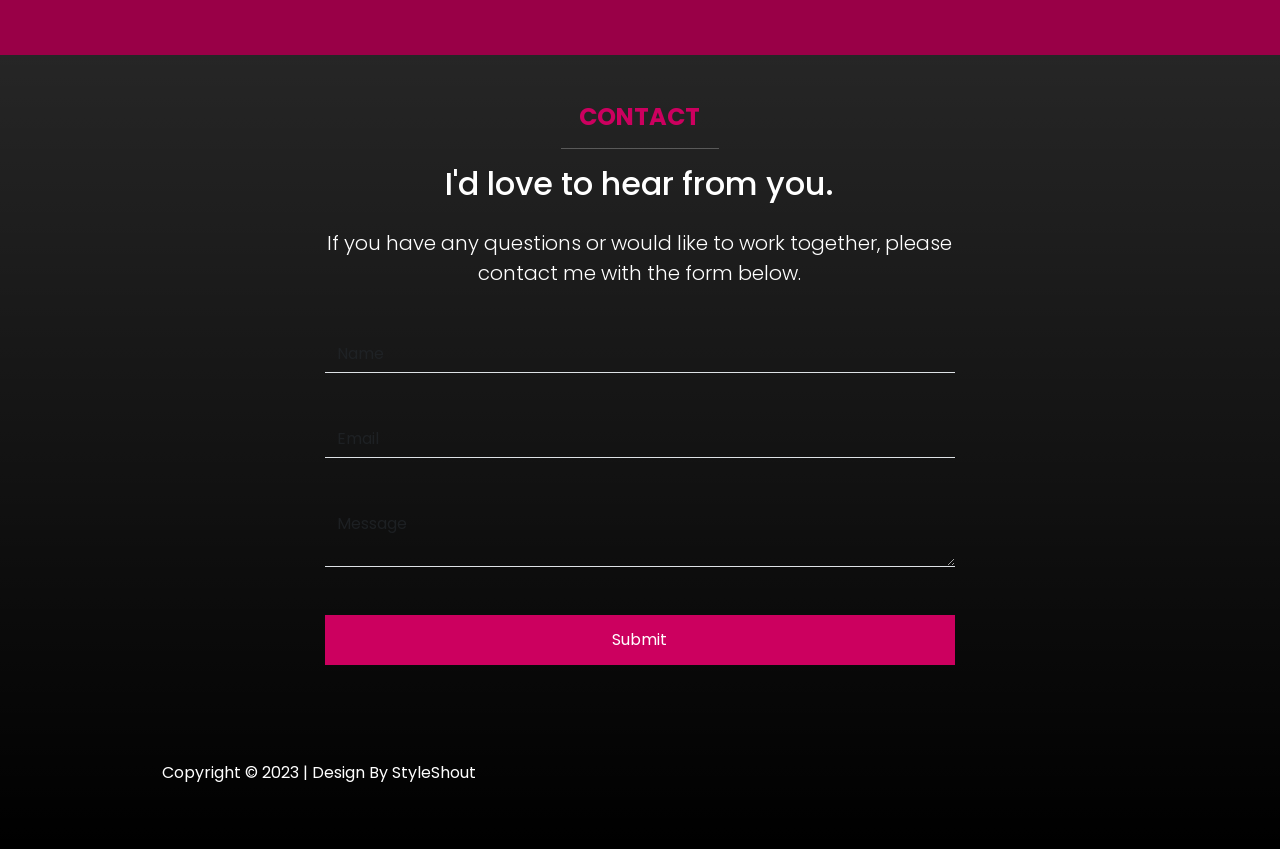
==== commit 340c16fb: "cjdd" ====
--- a/index.html
+++ b/index.html
@@ -348,7 +348,7 @@
                 </p>
               </div>
   
-              <!-- Form -->
+              <!-- Form jkjkj-->
               <form name="contact" netlify>
                 <div class="mb-5">
                   <input
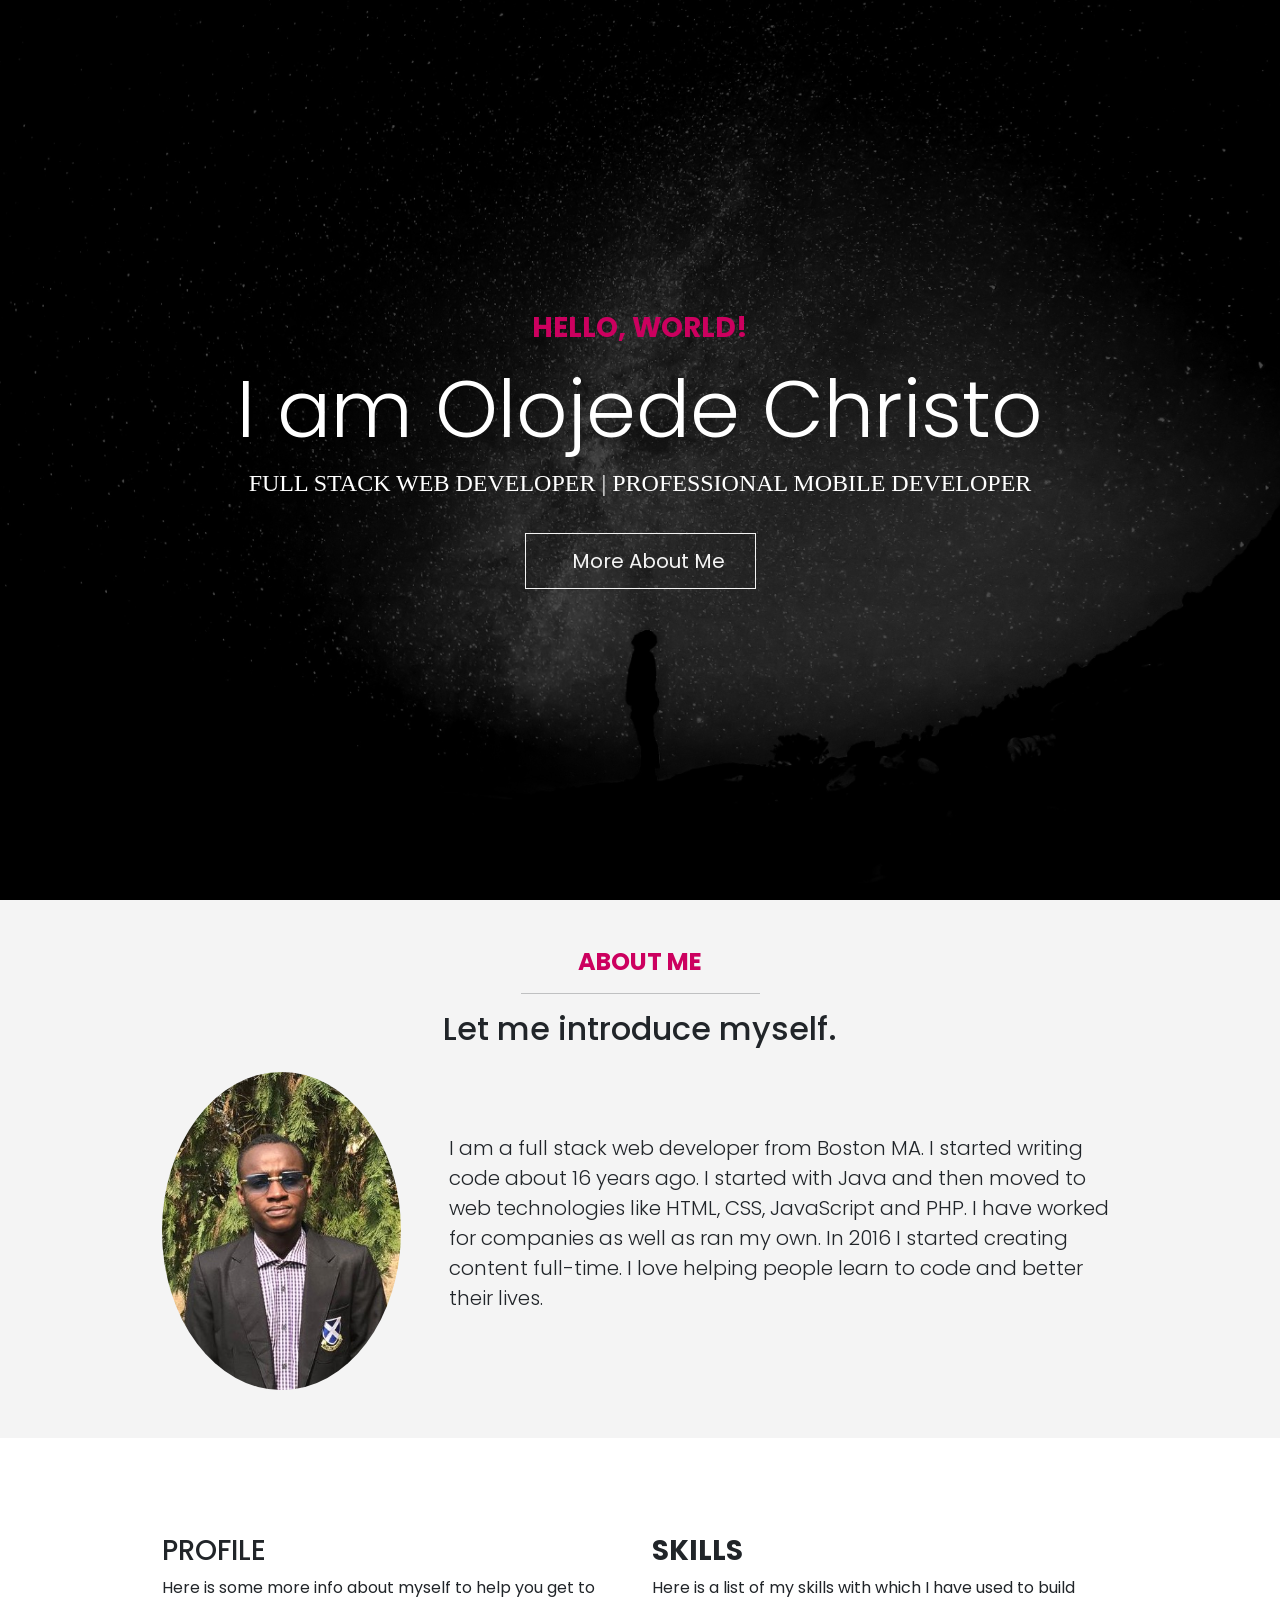
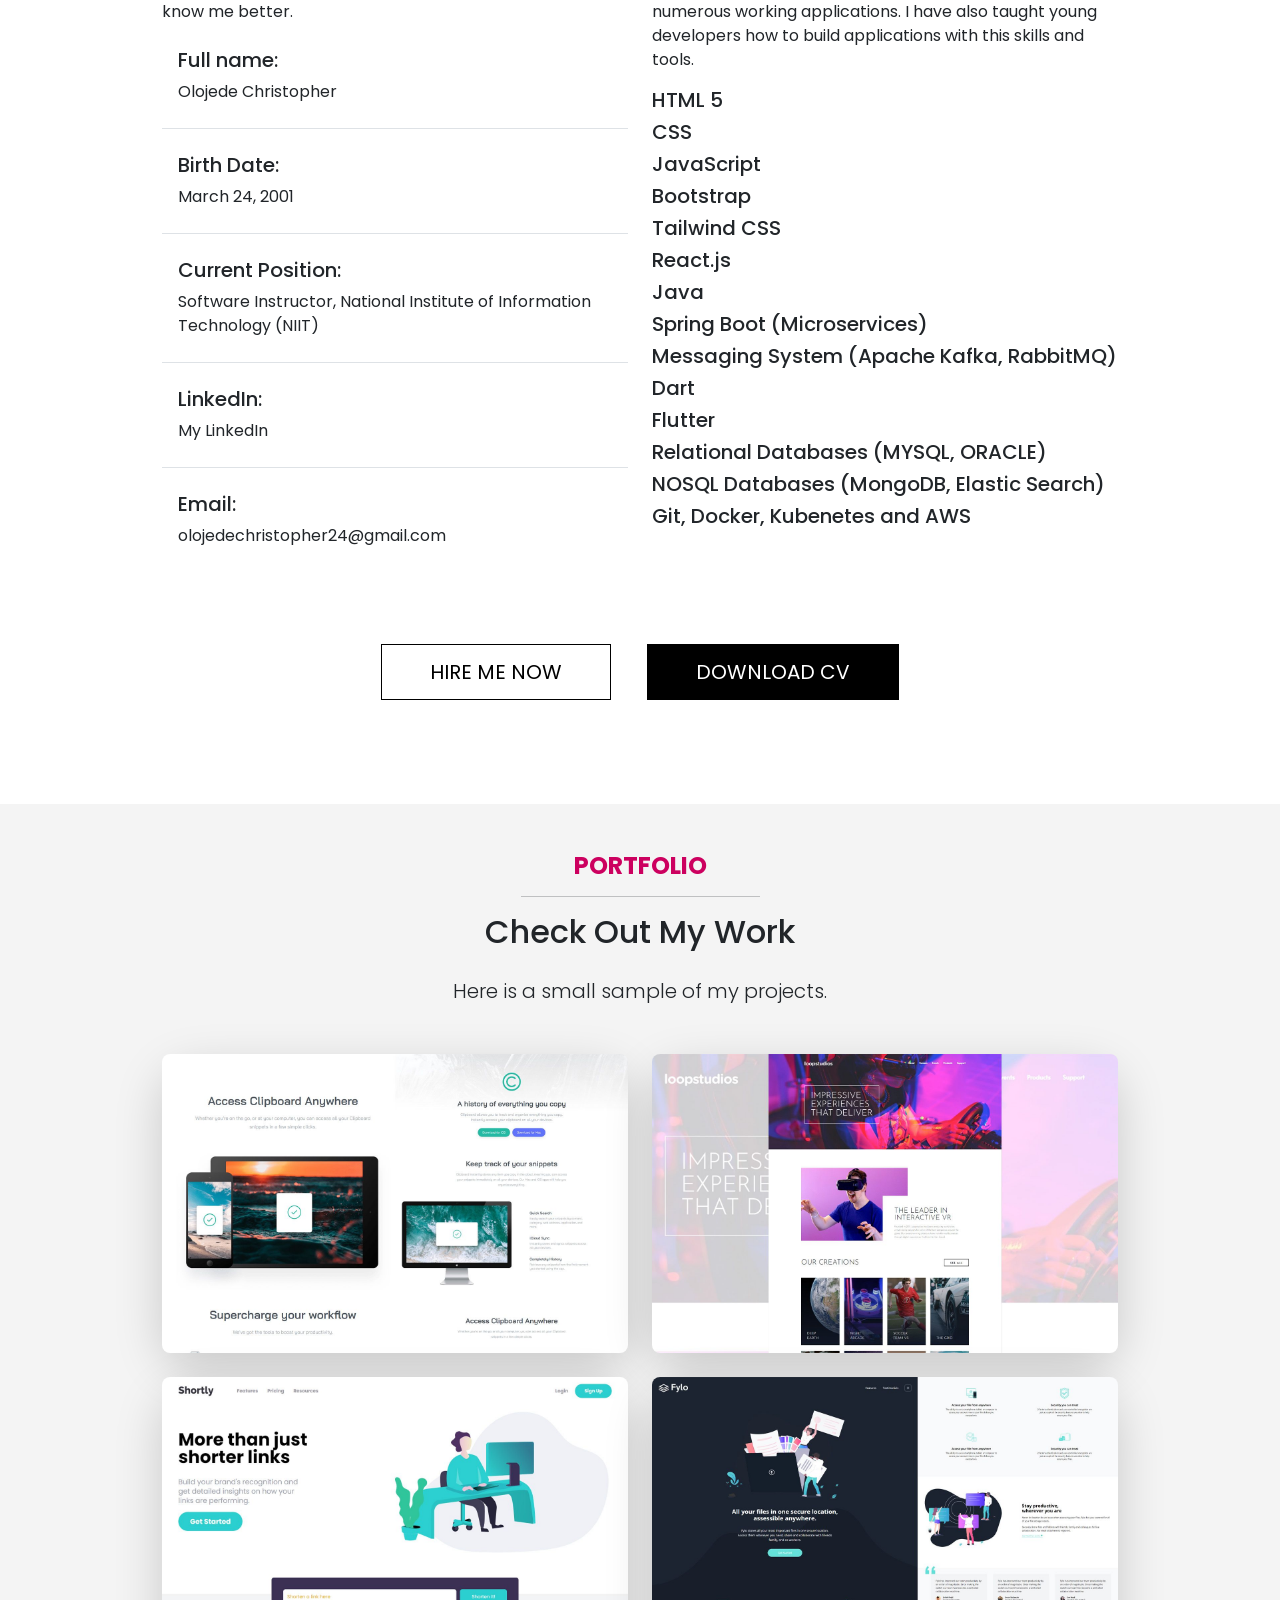
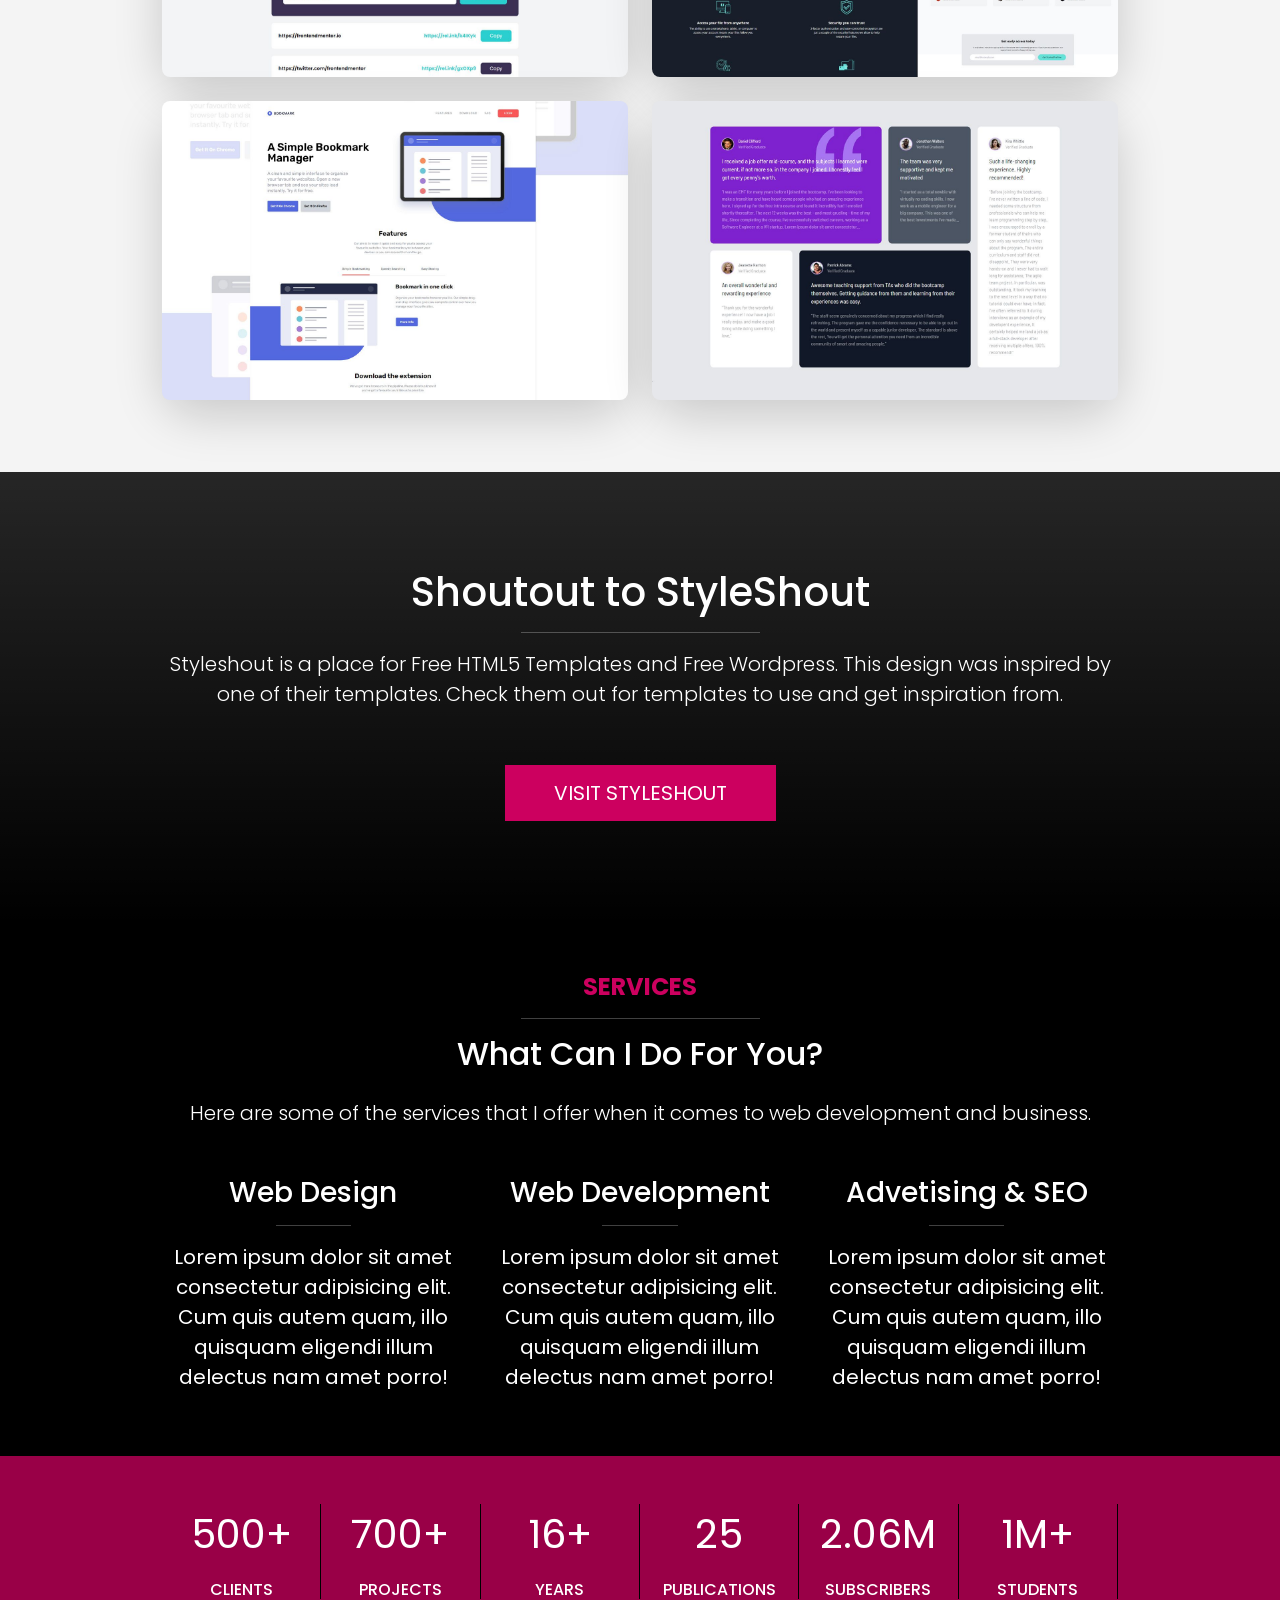
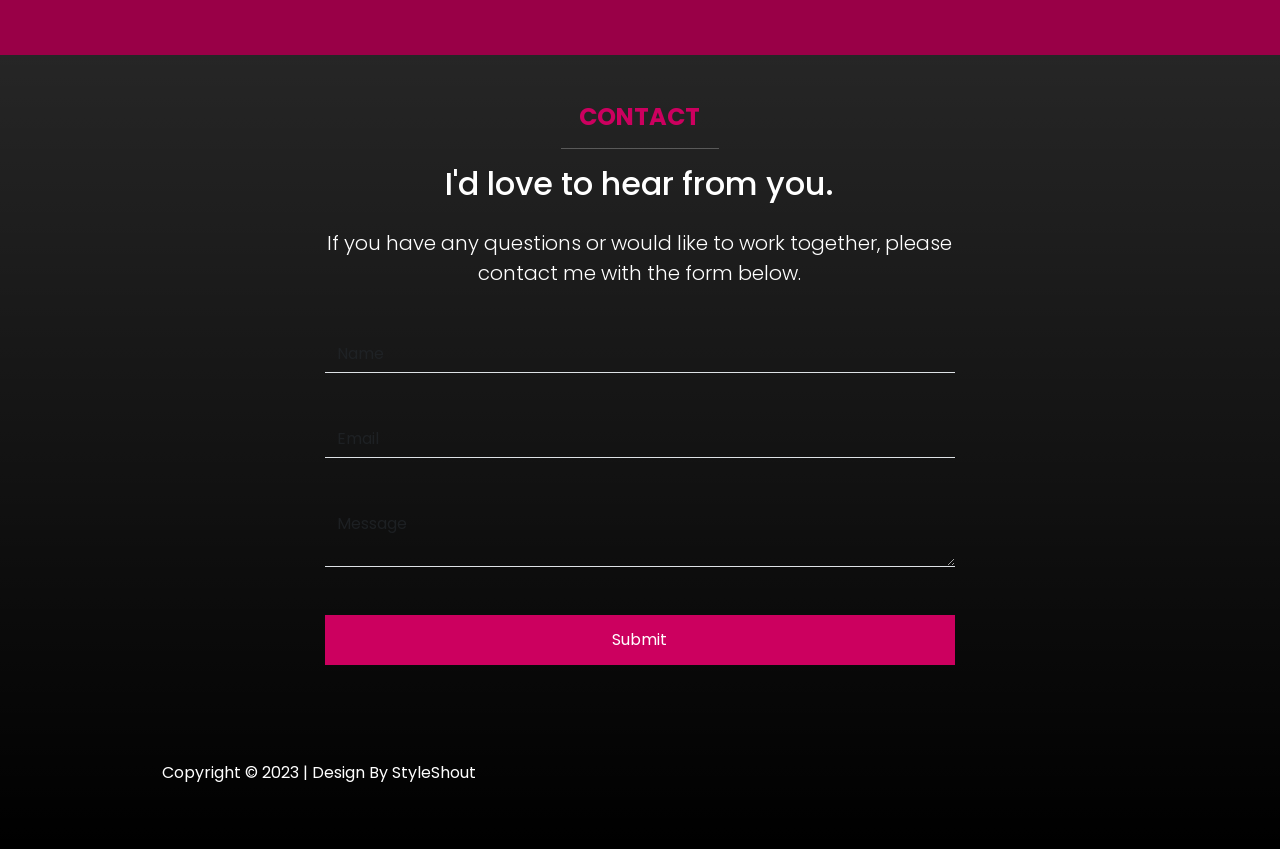
==== commit 1adb5eb1: "cjdd" ====
--- a/index.html
+++ b/index.html
@@ -348,7 +348,7 @@
                 </p>
               </div>
   
-              <!-- Form jkjkj-->
+              <!-- Form -->
               <form name="contact" netlify>
                 <div class="mb-5">
                   <input
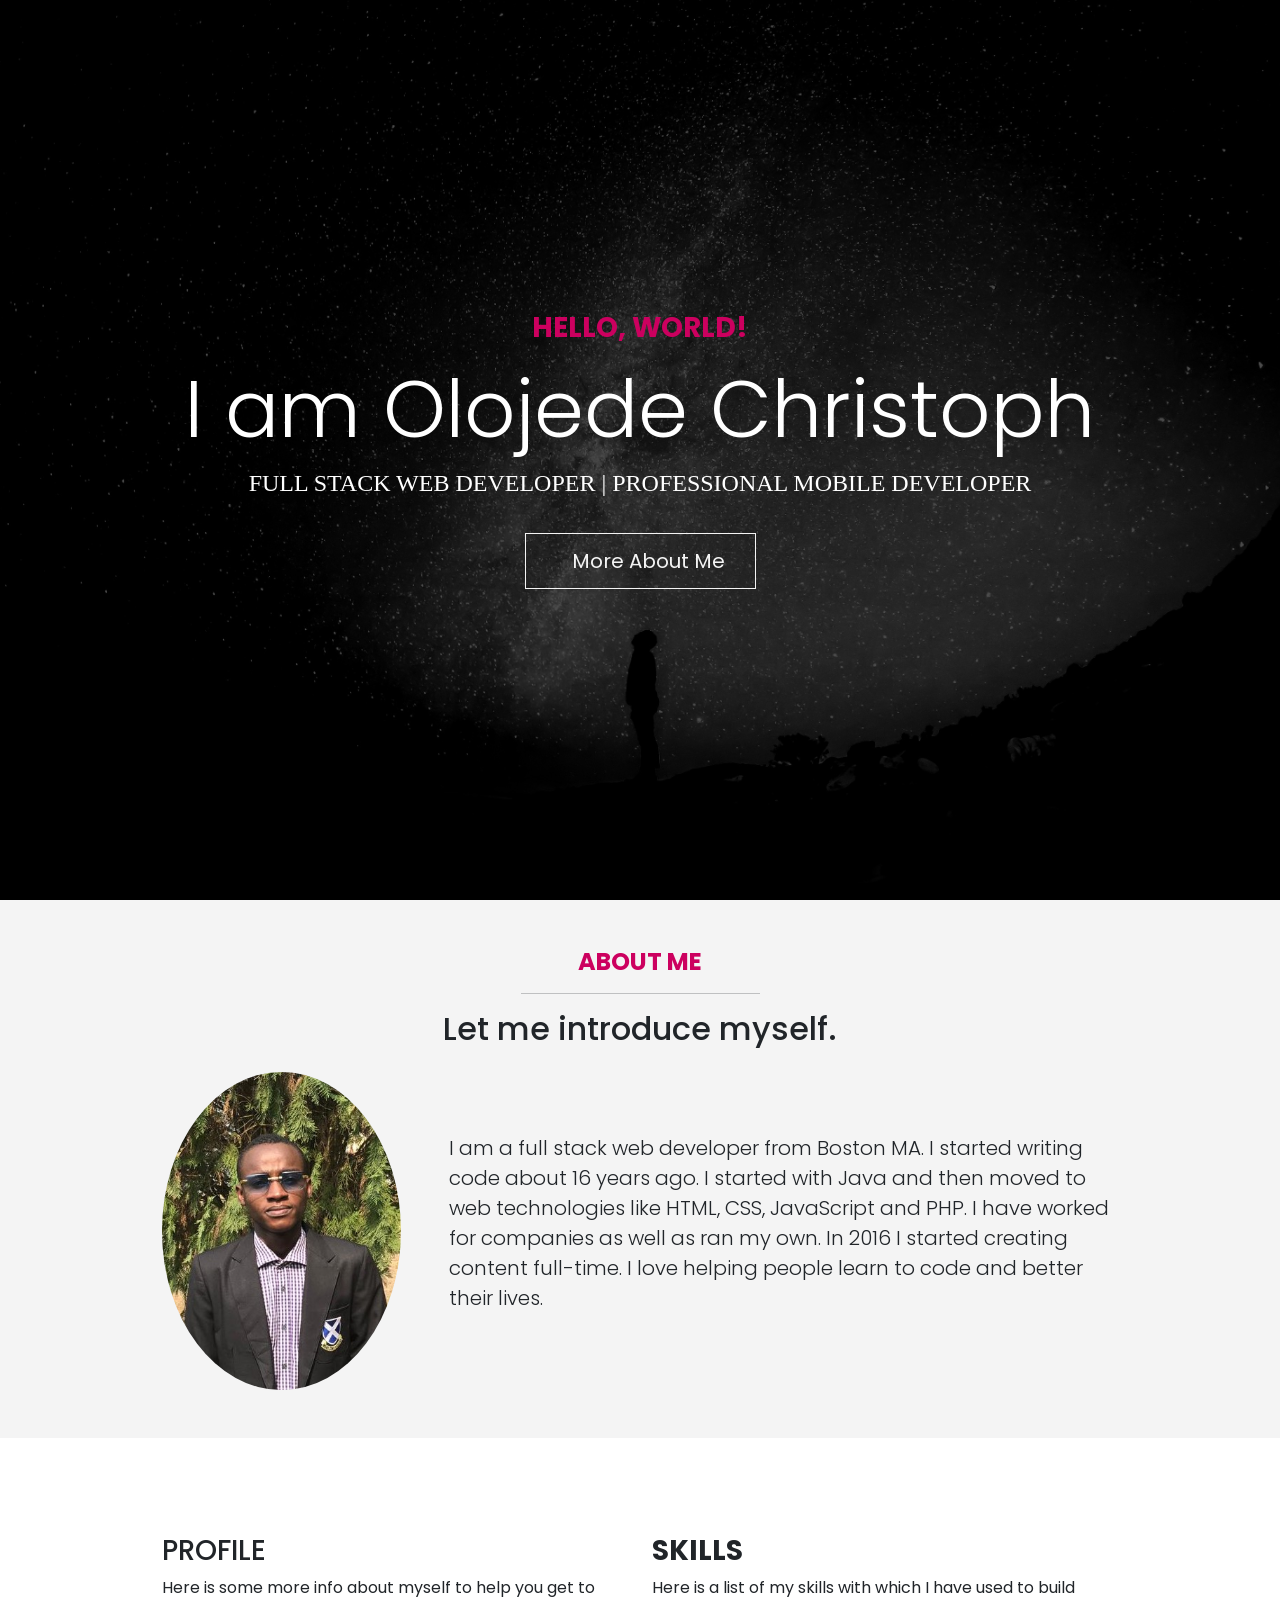
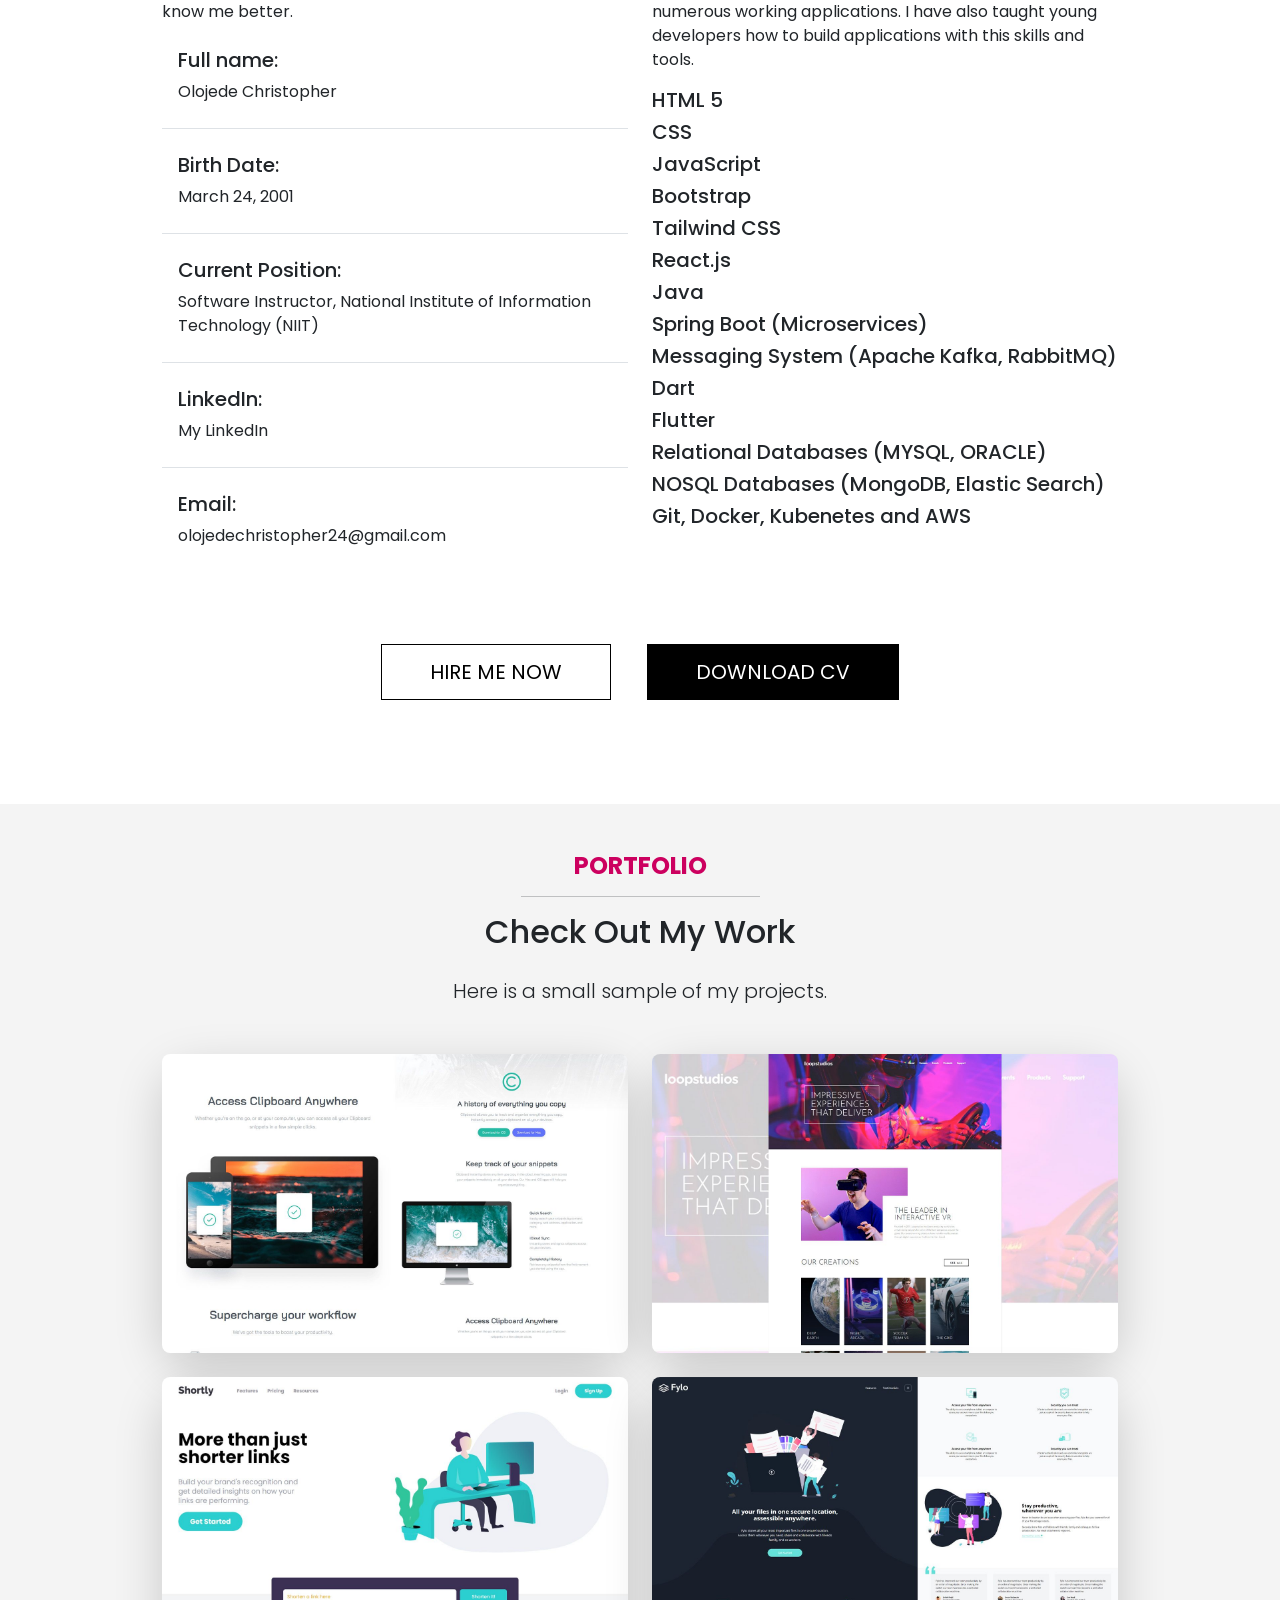
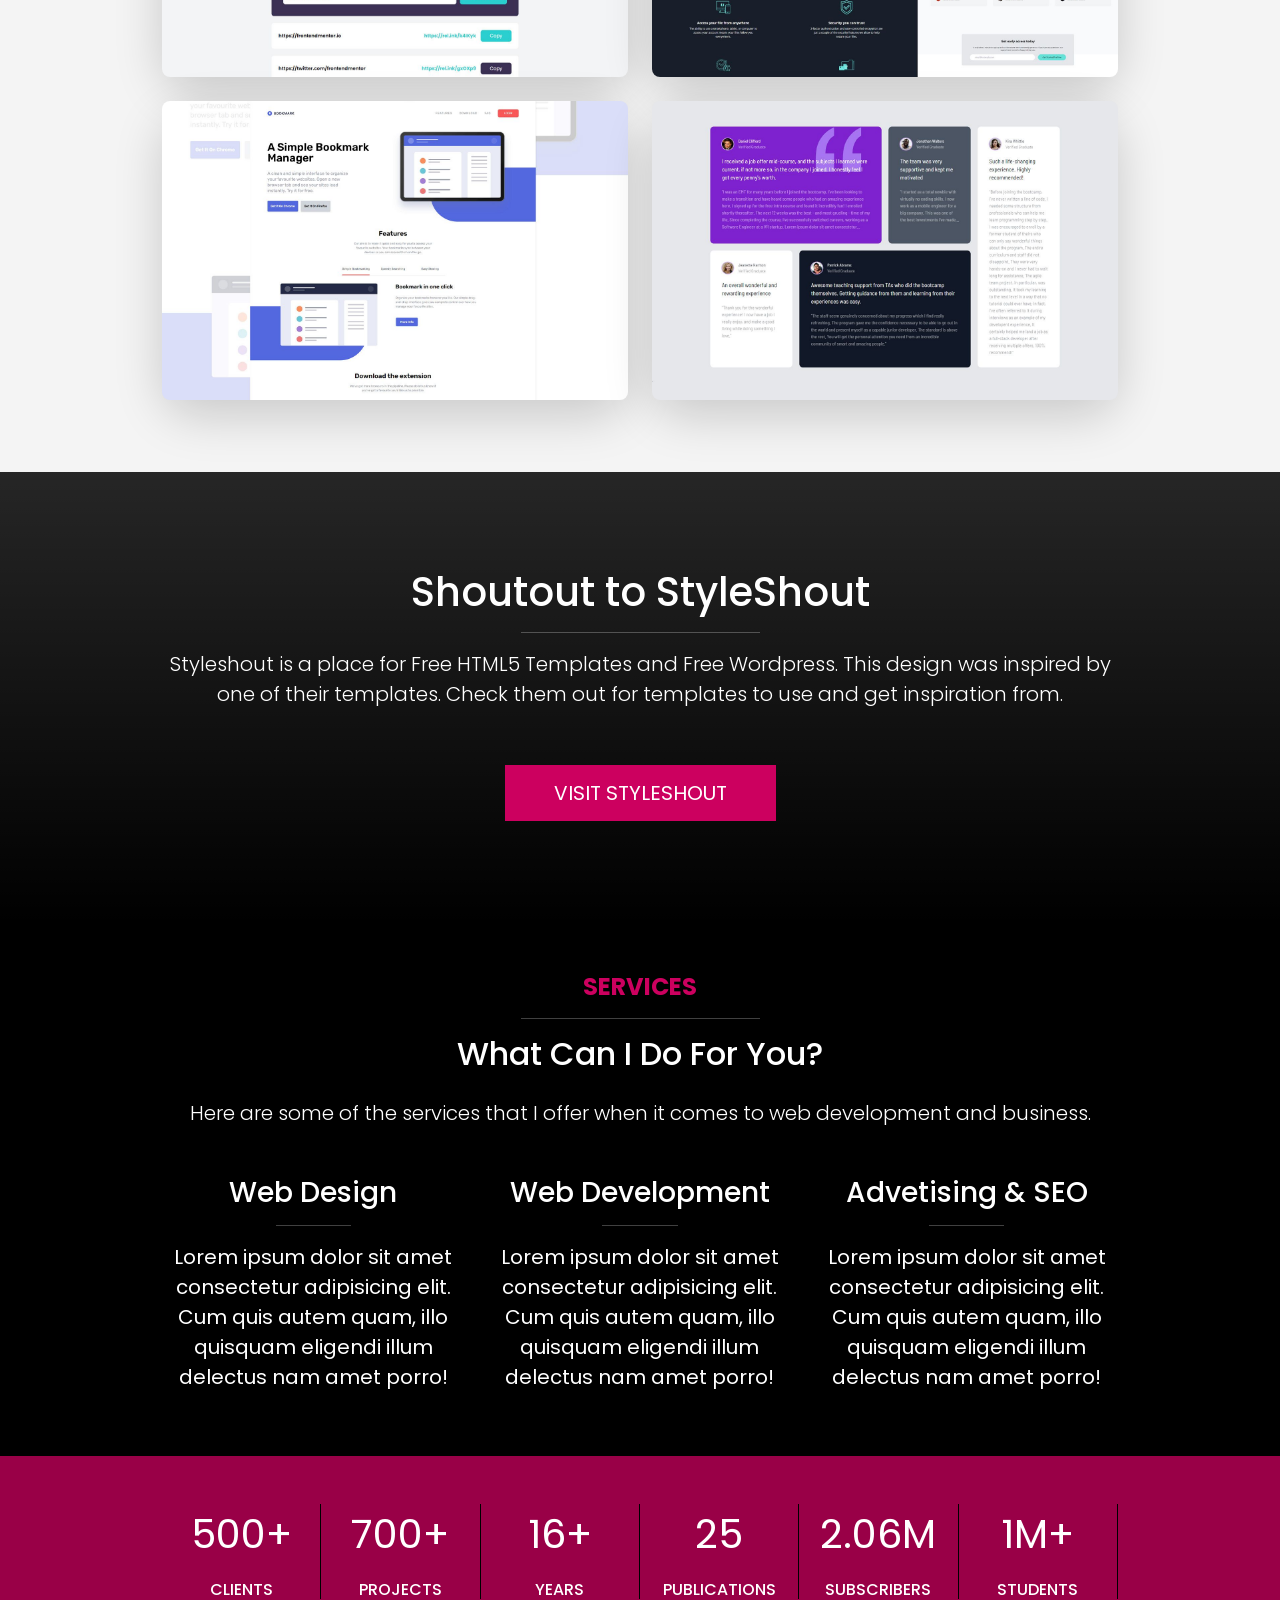
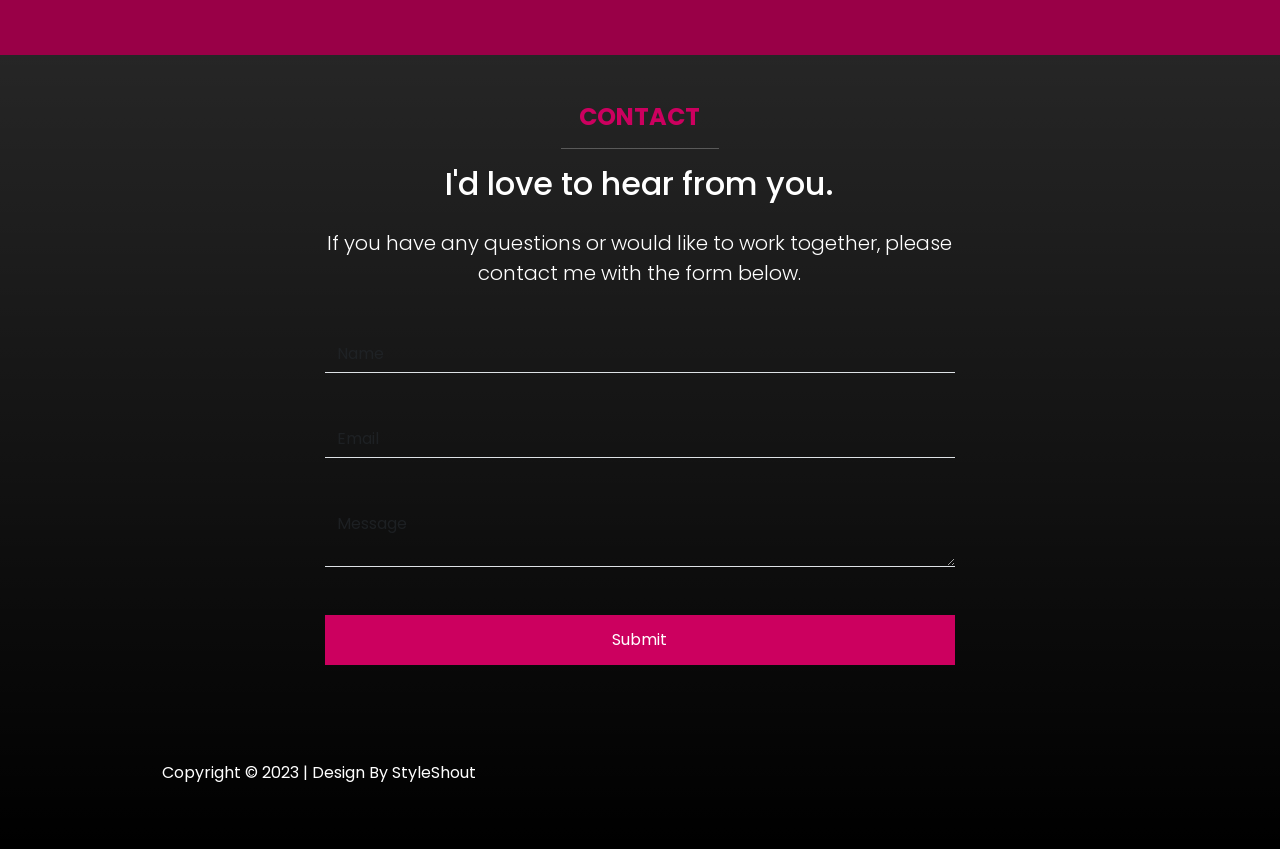
==== commit bd95562e: "cjdd" ====
--- a/index.html
+++ b/index.html
@@ -149,7 +149,7 @@
             <div class="row mt-5 text-center">
                 <div class="col-12">
                     <a href="#" class="btn btn-outline-dark btn-lg text-uppercase px-5 mx-3 my-2">Hire Me Now</a>
-                    <a href="#" class="btn btn-dark btn-lg text-uppercase px-5 mx-3 my-2">Download CV</a>
+                    <a href="../images/my-profile-image.jpeg" download class="btn btn-dark btn-lg text-uppercase px-5 mx-3 my-2">Download CV</a>
                 </div>
             </div>
         </div>
@@ -349,7 +349,7 @@
               </div>
   
               <!-- Form -->
-              <form name="contact" netlify>
+              <form action="https://formspree.io/f/xrbgjzyy" method="POST">
                 <div class="mb-5">
                   <input
                     type="text"
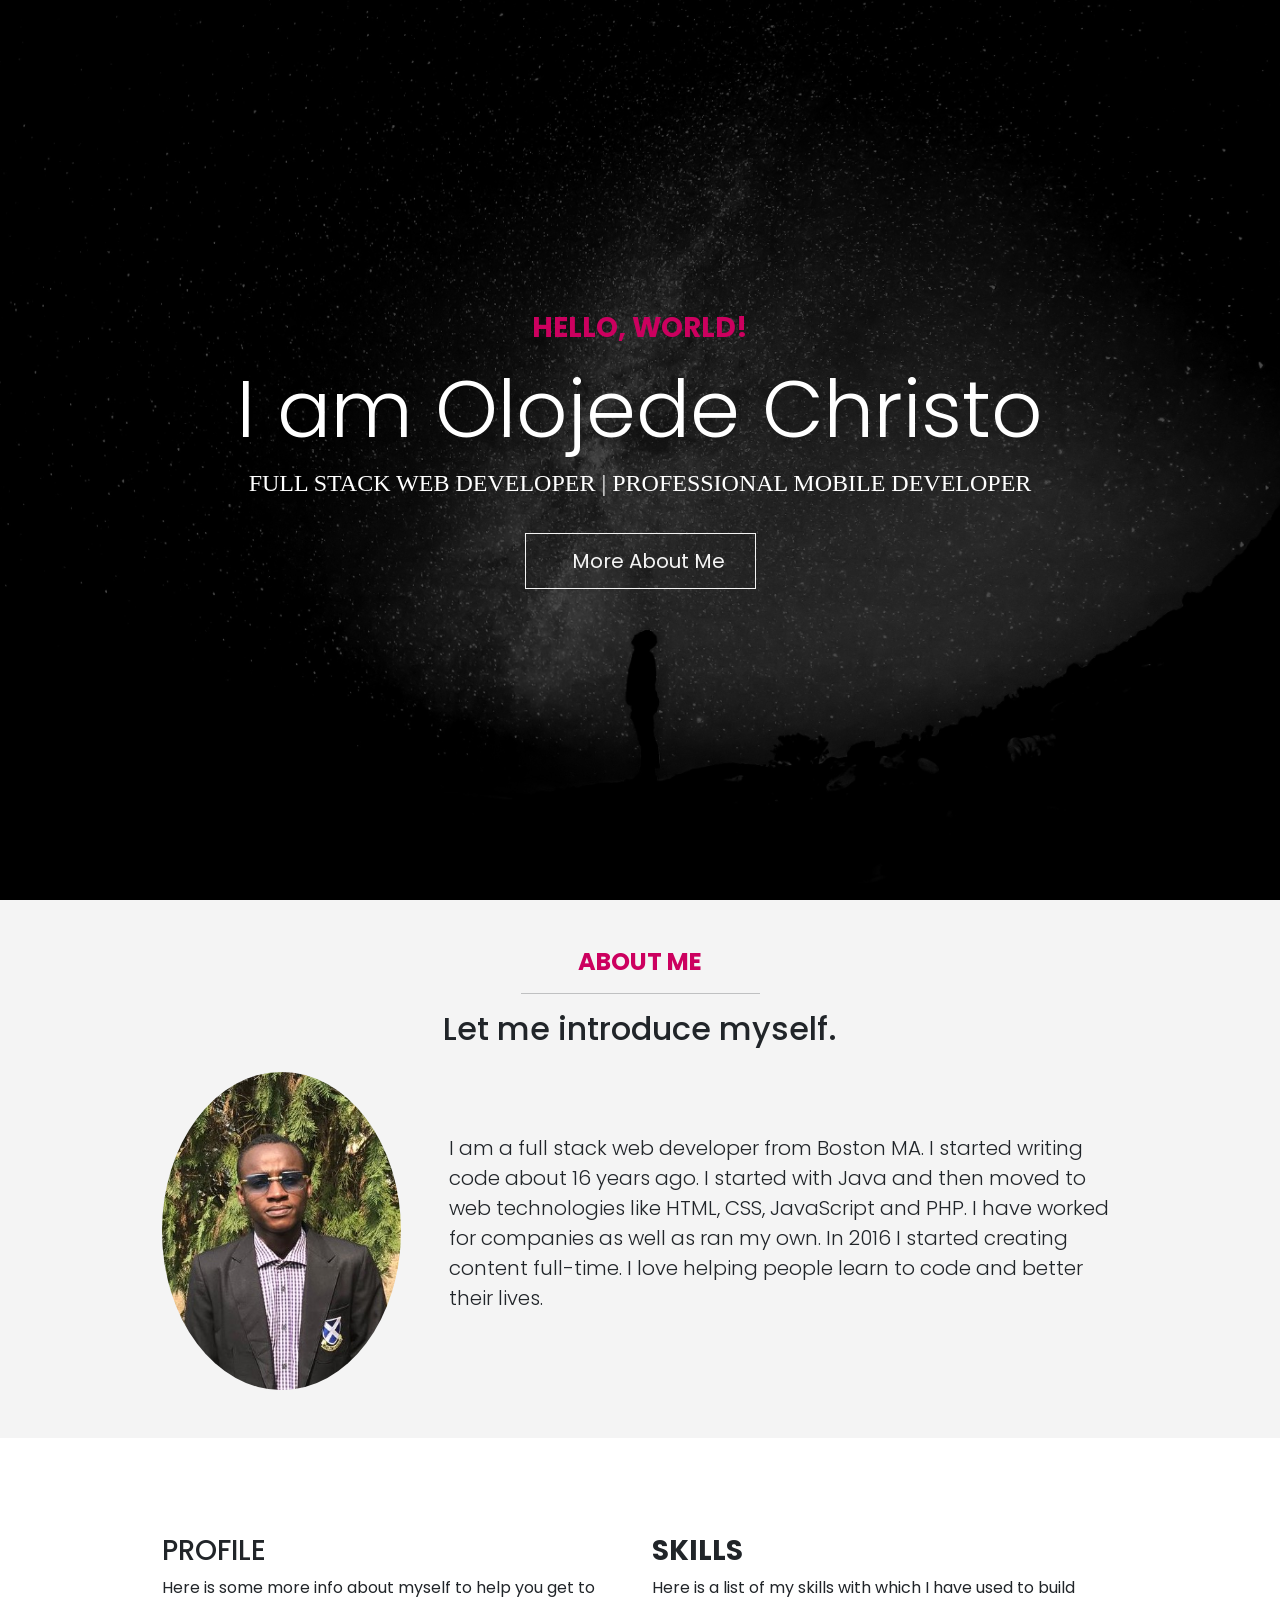
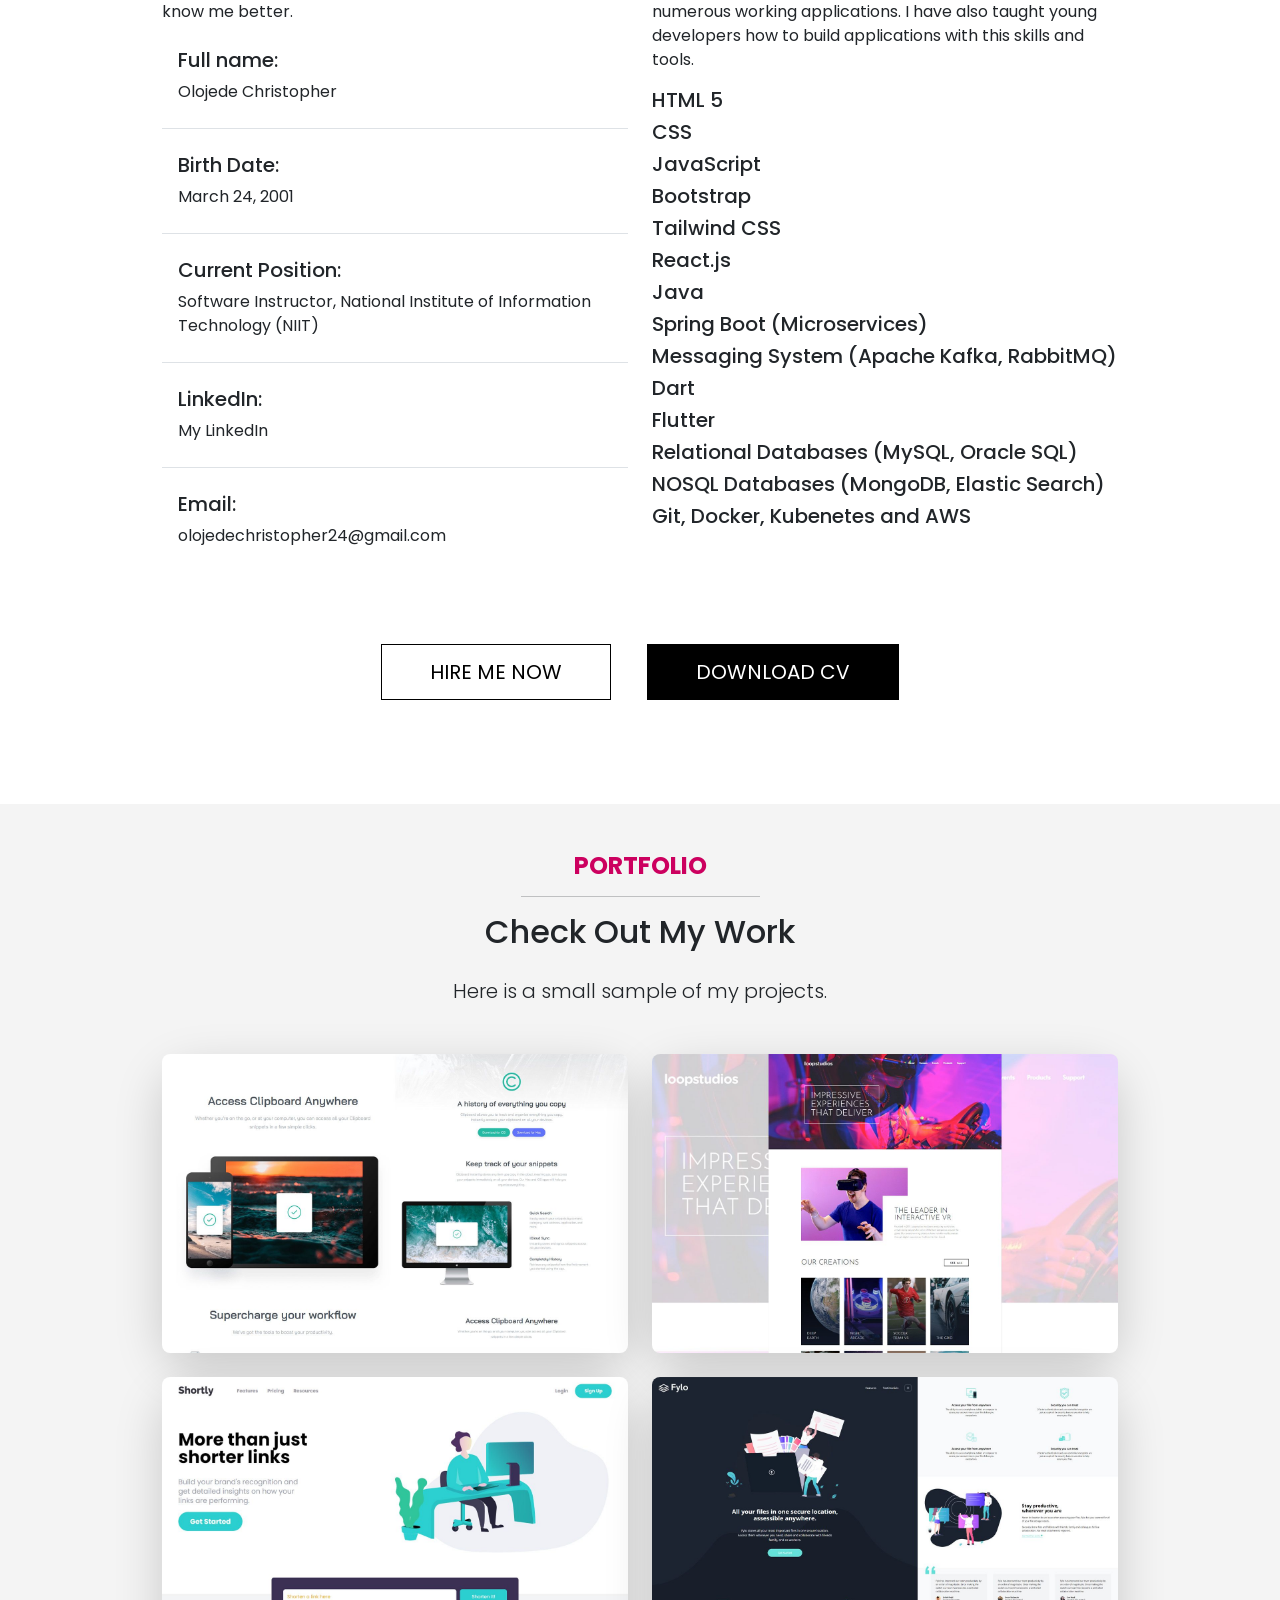
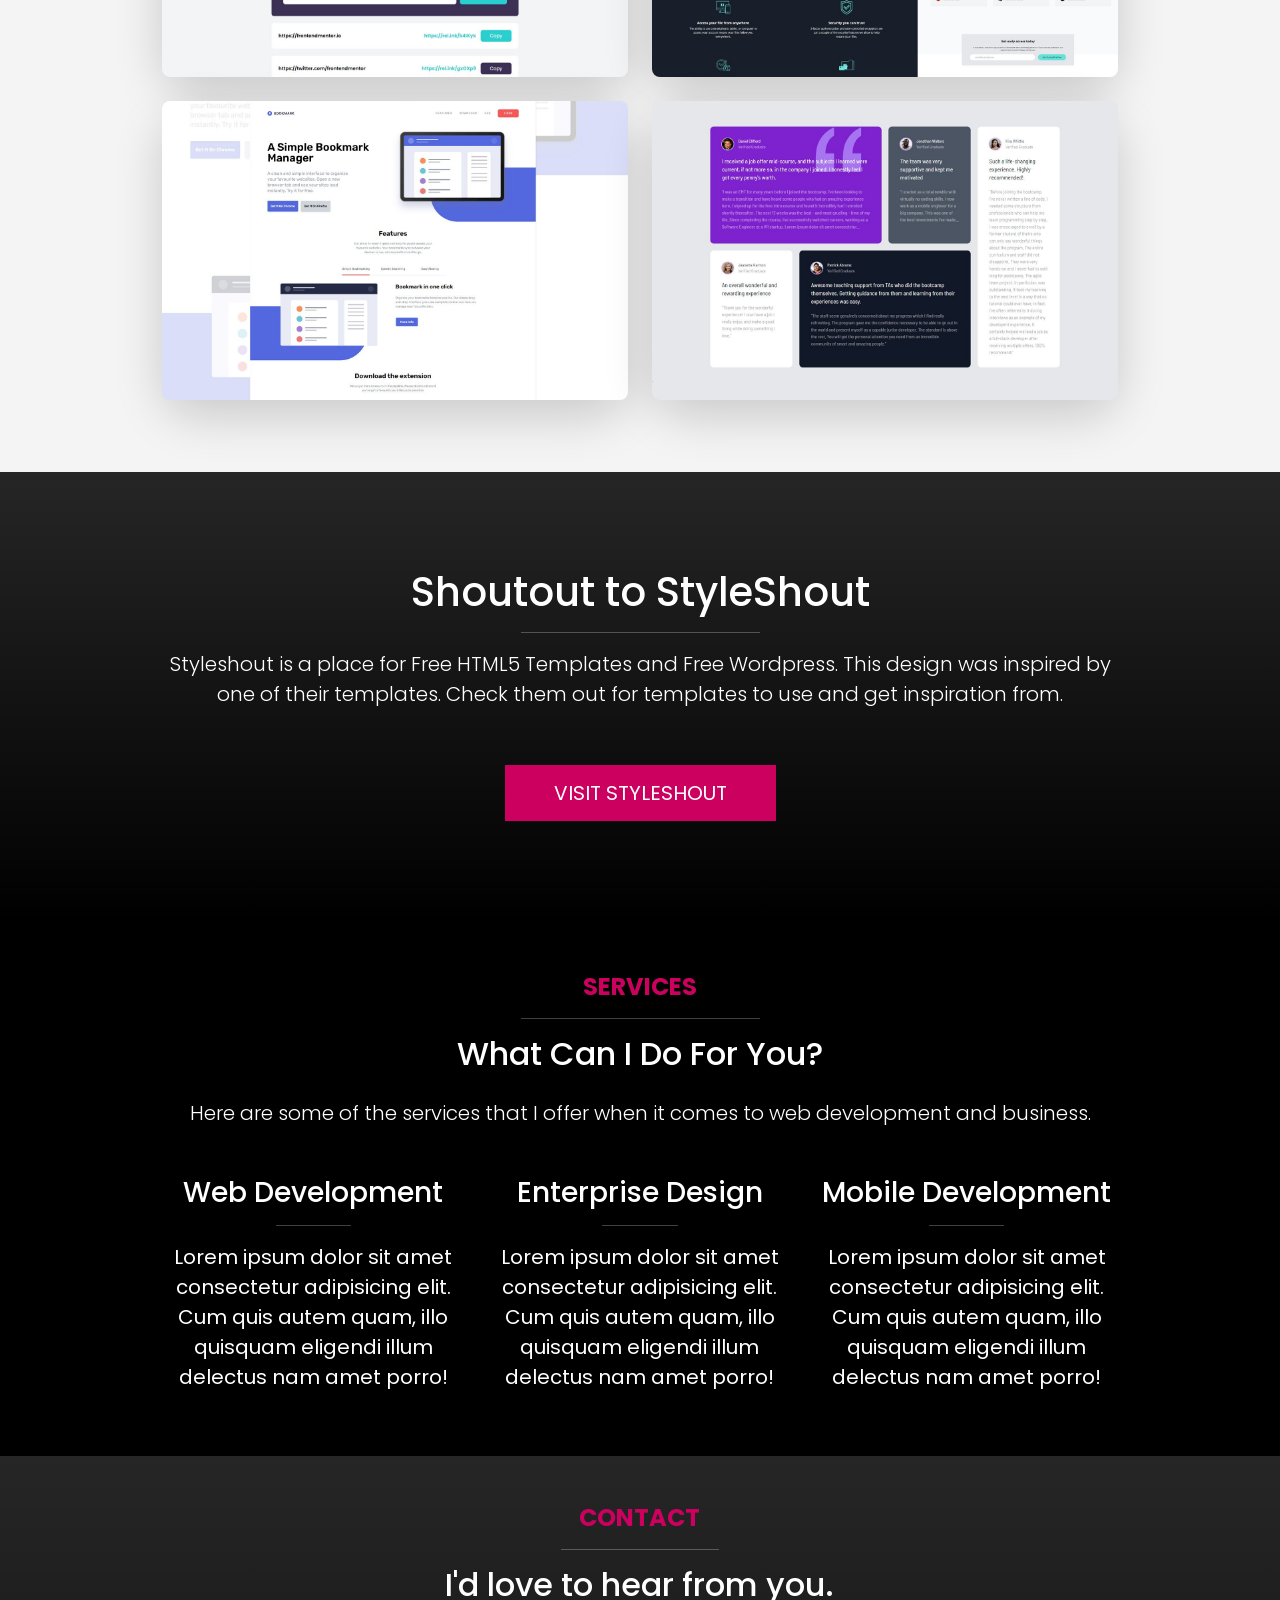
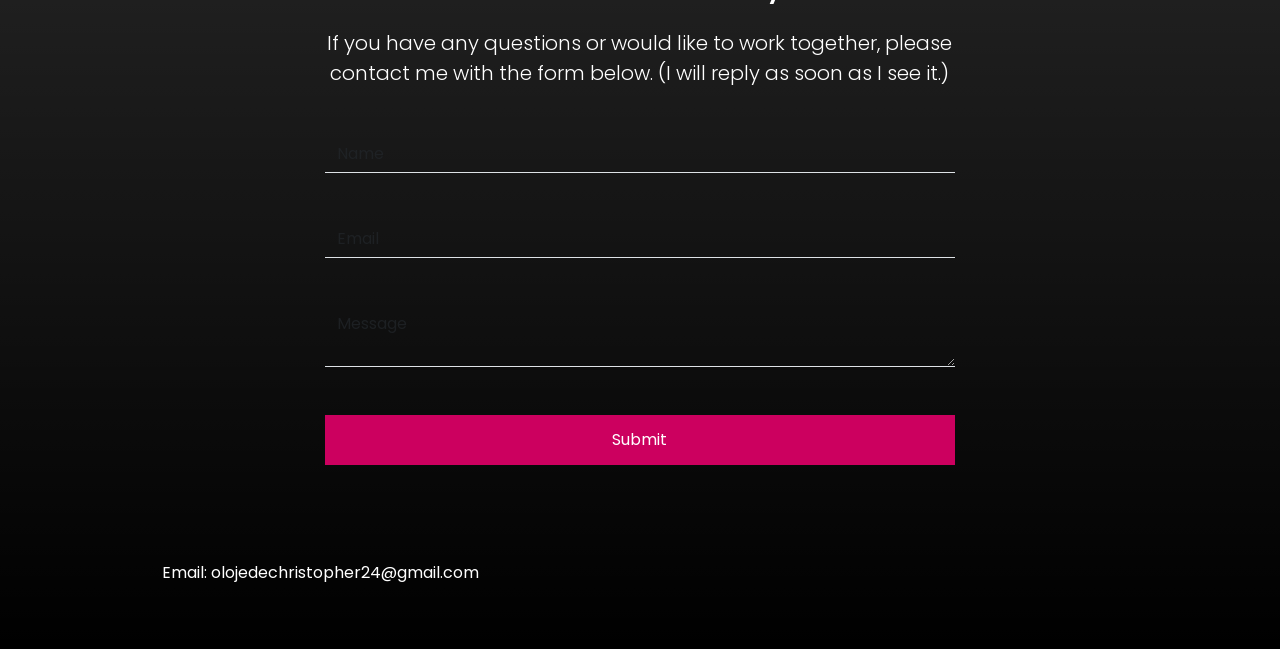
==== commit ab8ac5aa: "ckjnd" ====
--- a/index.html
+++ b/index.html
@@ -141,14 +141,14 @@
                     <h5><i class="fas fa-check text-primary"></i> Messaging System (Apache Kafka, RabbitMQ)</h5>
                     <h5><i class="fas fa-check text-primary"></i> Dart</h5>
                     <h5><i class="fas fa-check text-primary"></i> Flutter</h5>
-                    <h5><i class="fas fa-check text-primary"></i> Relational Databases (MYSQL, ORACLE)</h5>
+                    <h5><i class="fas fa-check text-primary"></i> Relational Databases (MySQL, Oracle SQL)</h5>
                     <h5><i class="fas fa-check text-primary"></i> NOSQL Databases (MongoDB, Elastic Search)</h5>
                     <h5><i class="fas fa-check text-primary"></i> Git, Docker, Kubenetes and AWS</h5>
                 </div>
             </div>
             <div class="row mt-5 text-center">
                 <div class="col-12">
-                    <a href="#" class="btn btn-outline-dark btn-lg text-uppercase px-5 mx-3 my-2">Hire Me Now</a>
+                    <a href="#contact" class="btn btn-outline-dark btn-lg text-uppercase px-5 mx-3 my-2">Hire Me Now</a>
                     <a href="../images/my-profile-image.jpeg" download class="btn btn-dark btn-lg text-uppercase px-5 mx-3 my-2">Download CV</a>
                 </div>
             </div>
@@ -251,16 +251,6 @@
             </div>
             <div class="row">
                 <div class="col-md-4 text-center">
-                    <i class="fas fa-globe fa-3x text-primary mb-3"></i>
-                    <h3 class="fs-3">Web Design</h3>
-                    <hr class="w-25 mx-auto" />
-                    <p class="fs-5">
-                        Lorem ipsum dolor sit amet consectetur adipisicing elit. Cum quis
-                        autem quam, illo quisquam eligendi illum delectus nam amet porro!
-                    </p>
-                </div>
-
-                <div class="col-md-4 text-center">
                     <i class="fas fa-code fa-3x text-primary mb-3"></i>
                     <h3 class="fs-3">Web Development</h3>
                     <hr class="w-25 mx-auto" />
@@ -272,69 +262,29 @@
 
                 <div class="col-md-4 text-center">
                     <i class="fas fa-shopping-cart fa-3x text-primary mb-3"></i>
-                    <h3 class="fs-3">Advetising & SEO</h3>
+                    <h3 class="fs-3">Enterprise Design</h3>
                     <hr class="w-25 mx-auto" />
                     <p class="fs-5">
                         Lorem ipsum dolor sit amet consectetur adipisicing elit. Cum quis
                         autem quam, illo quisquam eligendi illum delectus nam amet porro!
                     </p>
                 </div>
-            </div>
-        </div>
-    </section>
-
-    <!-- Stats -->
-    <section class="stats py-5 text-bg-secondary">
-        <div class="container">
-            <div class="row g-0">
-                <div class="col-md-4 col-lg-2">
-                    <div class="stat text-center border-end border-dark">
-                        <i class="fas fa-users fa-3x mb-3"></i>
-                        <p class="fs-1">500+</p>
-                        <h3 class="fs-6 text-uppercase">Clients</h3>
-                    </div>
-                </div>
-                <div class="col-md-4 col-lg-2">
-                    <div class="stat text-center border-end border-dark">
-                        <i class="fas fa-project-diagram fa-3x mb-3"></i>
-                        <p class="fs-1">700+</p>
-                        <h3 class="fs-6 text-uppercase">Projects</h3>
-                    </div>
-                </div>
-                <div class="col-md-4 col-lg-2">
-                    <div class="stat text-center border-end border-dark">
-                        <i class="fas fa-clock fa-3x mb-3"></i>
-                        <p class="fs-1">16+</p>
-                        <h3 class="fs-6 text-uppercase">Years</h3>
-                    </div>
-                </div>
-                <div class="col-md-4 col-lg-2">
-                    <div class="stat text-center border-end border-dark">
-                        <i class="fas fa-book fa-3x mb-3"></i>
-                        <p class="fs-1">25</p>
-                        <h3 class="fs-6 text-uppercase">Publications</h3>
-                    </div>
-                </div>
-                <div class="col-md-4 col-lg-2">
-                    <div class="stat text-center border-end border-dark">
-                        <i class="fas fa-youtube fa-3x mb-3"></i>
-                        <p class="fs-1">2.06M</p>
-                        <h3 class="fs-6 text-uppercase">Subscribers</h3>
-                    </div>
-                </div>
-                <div class="col-md-4 col-lg-2">
-                    <div class="stat text-center border-end border-dark">
-                        <i class="fas fa-graduation-cap fa-3x mb-3"></i>
-                        <p class="fs-1">1M+</p>
-                        <h3 class="fs-6 text-uppercase">Students</h3>
-                    </div>
+
+                <div class="col-md-4 text-center">
+                    <i class="fas fa-android fa-3x text-primary mb-3"></i>
+                    <h3 class="fs-3">Mobile Development</h3>
+                    <hr class="w-25 mx-auto" />
+                    <p class="fs-5">
+                        Lorem ipsum dolor sit amet consectetur adipisicing elit. Cum quis
+                        autem quam, illo quisquam eligendi illum delectus nam amet porro!
+                    </p>
                 </div>
             </div>
         </div>
     </section>
 
     <!-- Contact -->
-    <section class="contact text-bg-dark bg-gradient py-5">
+    <section id="contact" class="contact text-bg-dark bg-gradient py-5">
         <div class="container">
           <div class="row">
             <div class="col-md-8 offset-md-2">
@@ -344,7 +294,7 @@
                 <h2 class="mb-4">I'd love to hear from you.</h2>
                 <p class="lead">
                   If you have any questions or would like to work together, please
-                  contact me with the form below.
+                  contact me with the form below. (I will reply as soon as I see it.)
                 </p>
               </div>
   
@@ -382,7 +332,7 @@
           <!-- Footer -->
           <div class="d-flex mt-5">
             <p class="flex-grow-1">
-              Copyright &copy; 2023 | Design By StyleShout
+              Email: olojedechristopher24@gmail.com
             </p>
             <div class="hstack gap-3">
               <a href="#">
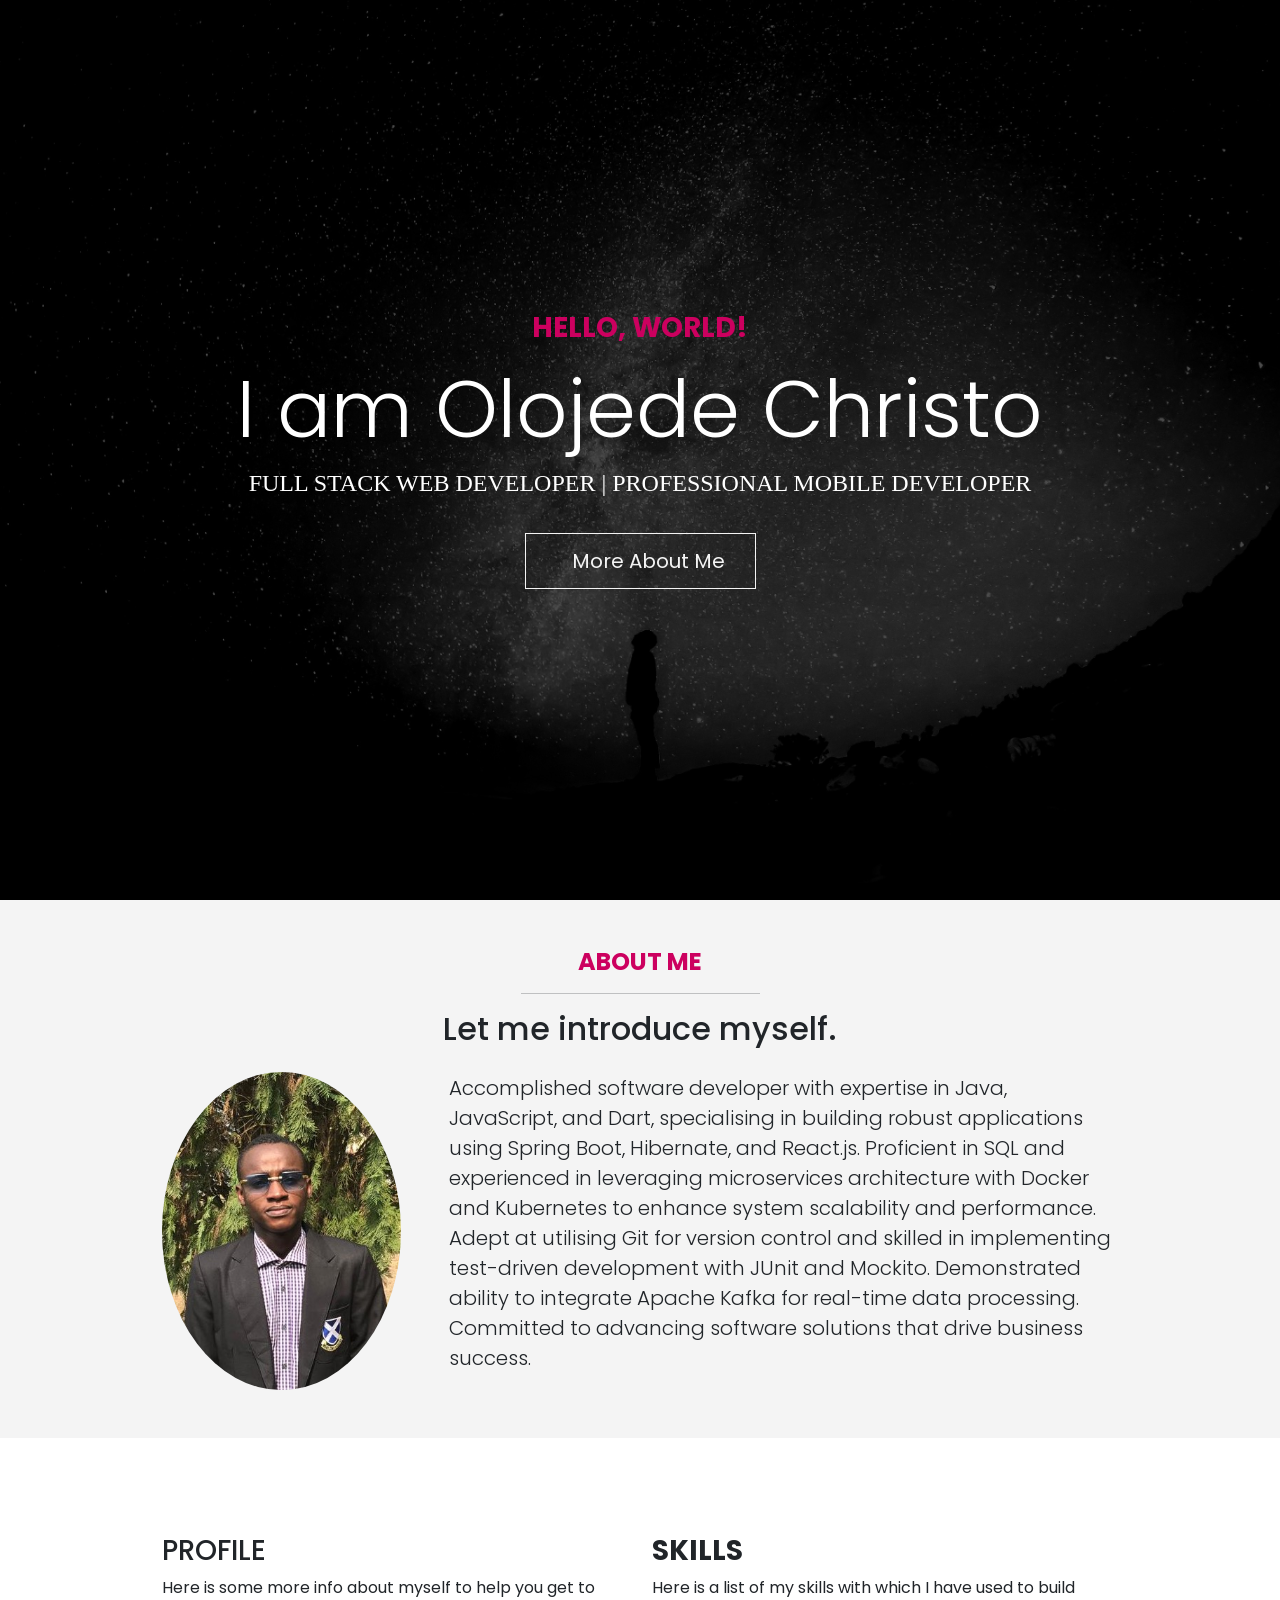
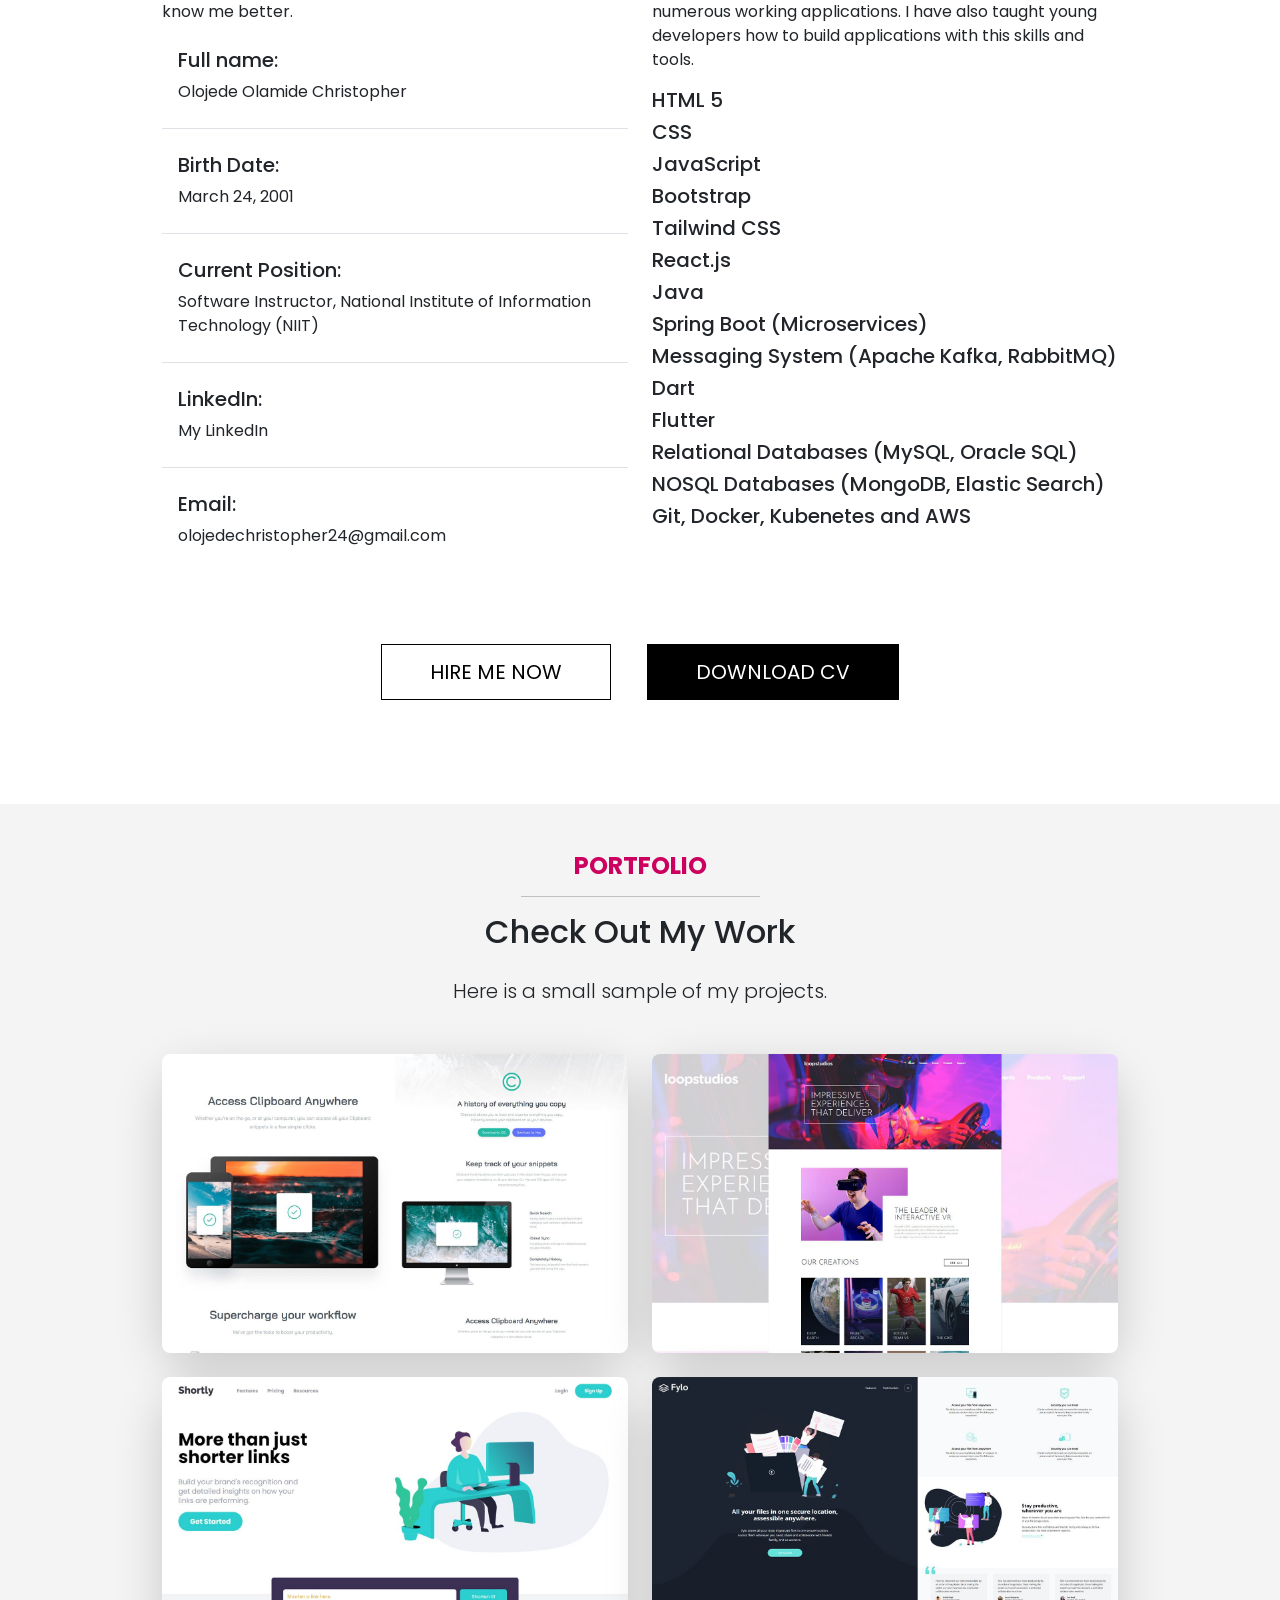
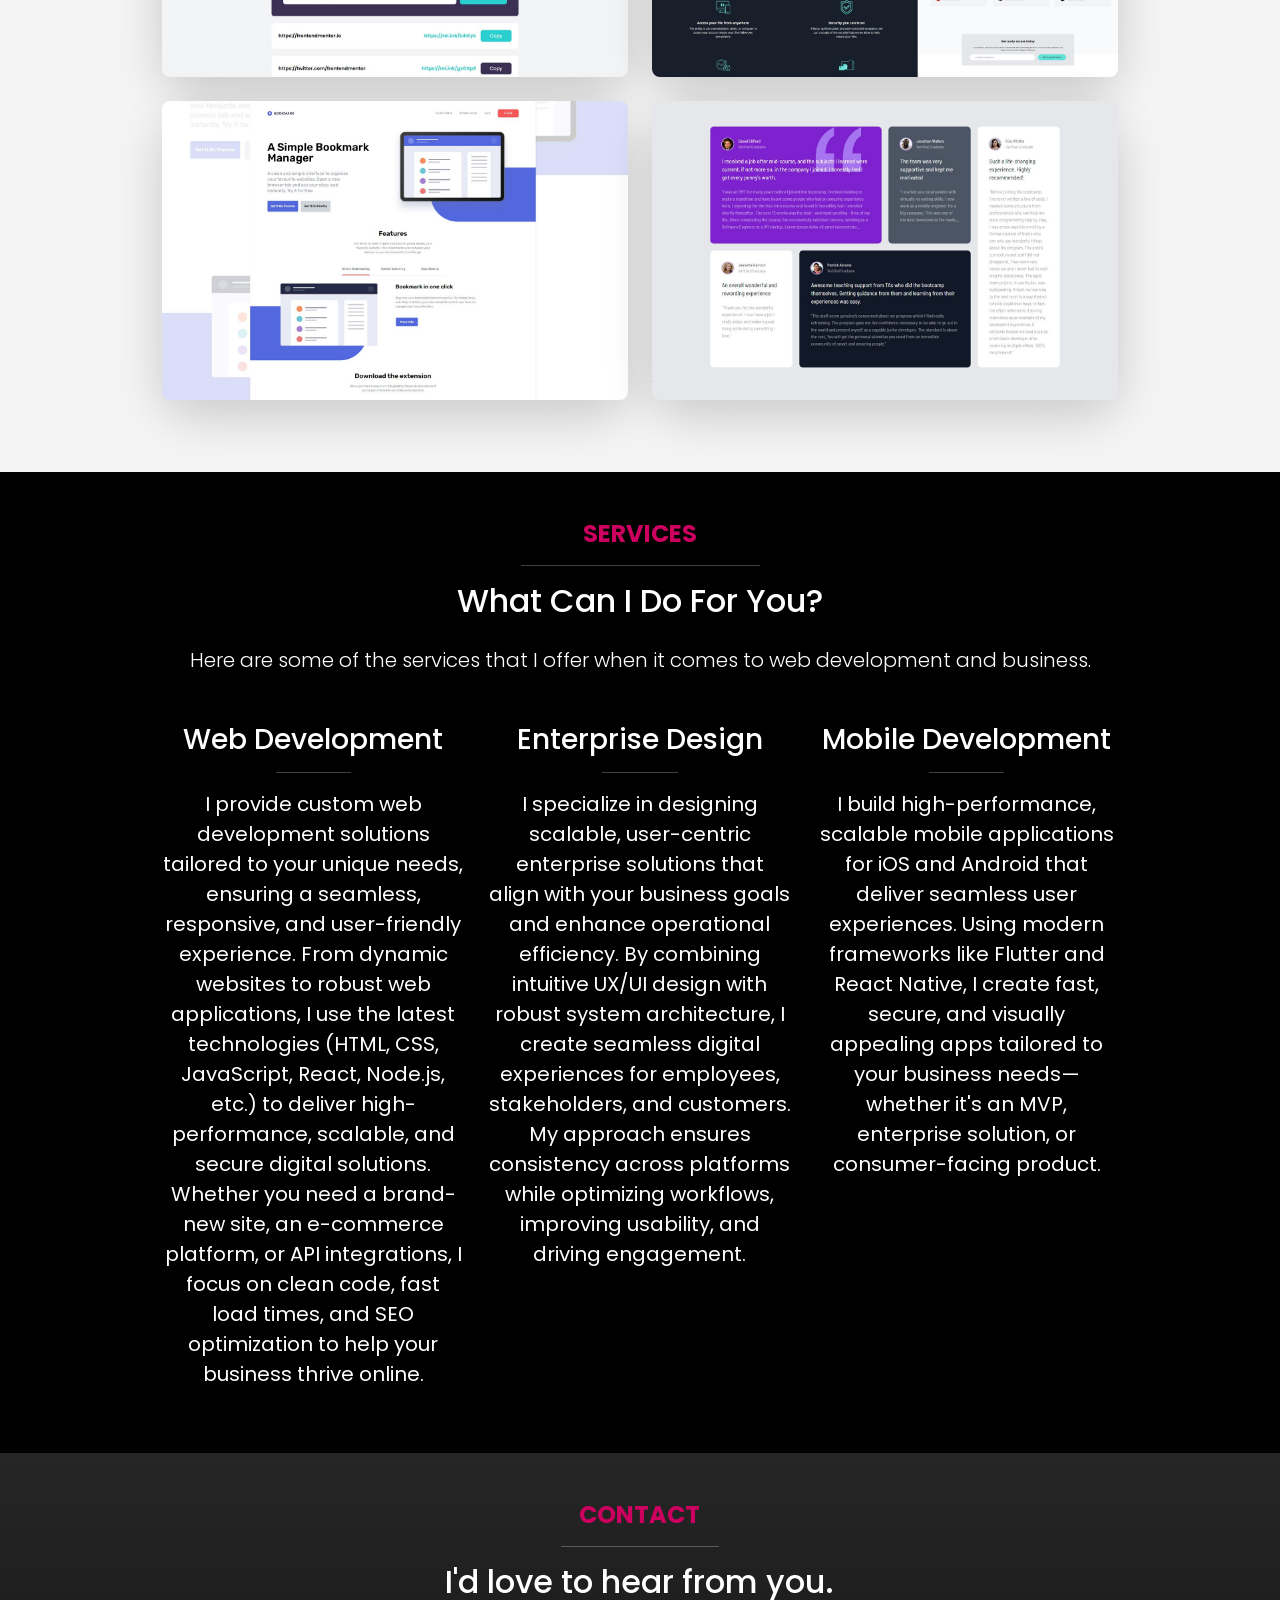
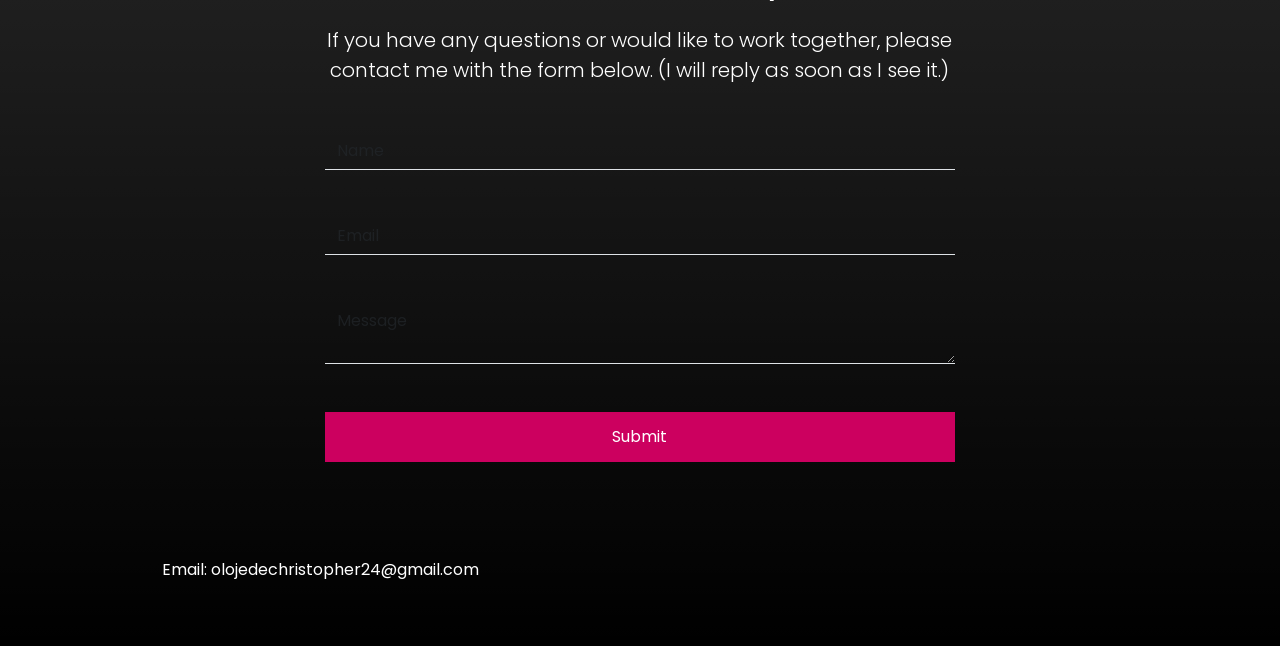
==== commit 5c5cda2f: "commit" ====
--- a/index.html
+++ b/index.html
@@ -70,12 +70,13 @@
             <div class="about-content d-flex gap-5 align-items-center h-100">
                 <img src="images/my-profile-image.jpeg" alt="" class="about-img img-fluid rounded-circle">
                 <p class="lead">
-                    I am a full stack web developer from Boston MA. I started writing
-                    code about 16 years ago. I started with Java and then moved to web
-                    technologies like HTML, CSS, JavaScript and PHP. I have worked for
-                    companies as well as ran my own. In 2016 I started creating content
-                    full-time. I love helping people learn to code and better their
-                    lives.
+                    Accomplished software developer with expertise in Java, JavaScript,
+                     and Dart, specialising in building robust applications using Spring Boot, Hibernate,
+                      and React.js. Proficient in SQL and experienced in leveraging microservices 
+                      architecture with Docker and Kubernetes to enhance system scalability and performance.
+                       Adept at utilising Git for version control and skilled in implementing test-driven development with JUnit and Mockito.
+                        Demonstrated ability to integrate Apache Kafka for real-time data processing.
+                         Committed to advancing software solutions that drive business success.
                 </p>
             </div>
         </div>
@@ -96,7 +97,7 @@
                             <h5 class="text-transform">
                                 <i class="fas fa-user text-primary"></i>Full name:
                             </h5>
-                            <p>Olojede Christopher</p>
+                            <p>Olojede Olamide Christopher</p>
                         </li>
                         <li class="list-group-item mb-3">
                             <h5 class="text-transform">
@@ -149,7 +150,7 @@
             <div class="row mt-5 text-center">
                 <div class="col-12">
                     <a href="#contact" class="btn btn-outline-dark btn-lg text-uppercase px-5 mx-3 my-2">Hire Me Now</a>
-                    <a href="../images/my-profile-image.jpeg" download class="btn btn-dark btn-lg text-uppercase px-5 mx-3 my-2">Download CV</a>
+                    <a href="../images/Olojede_Olamide_Resume.pdf" download class="btn btn-dark btn-lg text-uppercase px-5 mx-3 my-2">Download CV</a>
                 </div>
             </div>
         </div>
@@ -216,26 +217,7 @@
         </div>
     </section>
 
-    <!-- Styleshout -->
-    <section class="styleshout text-bg-dark bg-gradient p-6 text-center">
-        <div class="container">
-            <div class="row">
-                <div class="col-12">
-                    <h1>Shoutout to StyleShout</h1>
-                    <hr class="w-25 mx-auto" />
-                    <p class="lead mb-5">
-                        Styleshout is a place for Free HTML5 Templates and Free Wordpress.
-                        This design was inspired by one of their templates. Check them out
-                        for templates to use and get inspiration from.
-                    </p>
-                    <a href="https://styleshout.com" target="_blank"
-                        class="btn btn-primary btn-lg text-uppercase px-5 mx-3 my-2">
-                        Visit StyleShout
-                    </a>
-                </div>
-            </div>
-        </div>
-    </section>
+   
 
     <!-- Services -->
     <section class="services text-bg-dark py-5 position-relative">
@@ -255,8 +237,7 @@
                     <h3 class="fs-3">Web Development</h3>
                     <hr class="w-25 mx-auto" />
                     <p class="fs-5">
-                        Lorem ipsum dolor sit amet consectetur adipisicing elit. Cum quis
-                        autem quam, illo quisquam eligendi illum delectus nam amet porro!
+                        I provide custom web development solutions tailored to your unique needs, ensuring a seamless, responsive, and user-friendly experience. From dynamic websites to robust web applications, I use the latest technologies (HTML, CSS, JavaScript, React, Node.js, etc.) to deliver high-performance, scalable, and secure digital solutions. Whether you need a brand-new site, an e-commerce platform, or API integrations, I focus on clean code, fast load times, and SEO optimization to help your business thrive online.
                     </p>
                 </div>
 
@@ -265,8 +246,7 @@
                     <h3 class="fs-3">Enterprise Design</h3>
                     <hr class="w-25 mx-auto" />
                     <p class="fs-5">
-                        Lorem ipsum dolor sit amet consectetur adipisicing elit. Cum quis
-                        autem quam, illo quisquam eligendi illum delectus nam amet porro!
+                        I specialize in designing scalable, user-centric enterprise solutions that align with your business goals and enhance operational efficiency. By combining intuitive UX/UI design with robust system architecture, I create seamless digital experiences for employees, stakeholders, and customers. My approach ensures consistency across platforms while optimizing workflows, improving usability, and driving engagement.
                     </p>
                 </div>
 
@@ -275,8 +255,7 @@
                     <h3 class="fs-3">Mobile Development</h3>
                     <hr class="w-25 mx-auto" />
                     <p class="fs-5">
-                        Lorem ipsum dolor sit amet consectetur adipisicing elit. Cum quis
-                        autem quam, illo quisquam eligendi illum delectus nam amet porro!
+                        I build high-performance, scalable mobile applications for iOS and Android that deliver seamless user experiences. Using modern frameworks like Flutter and React Native, I create fast, secure, and visually appealing apps tailored to your business needs—whether it's an MVP, enterprise solution, or consumer-facing product.
                     </p>
                 </div>
             </div>
